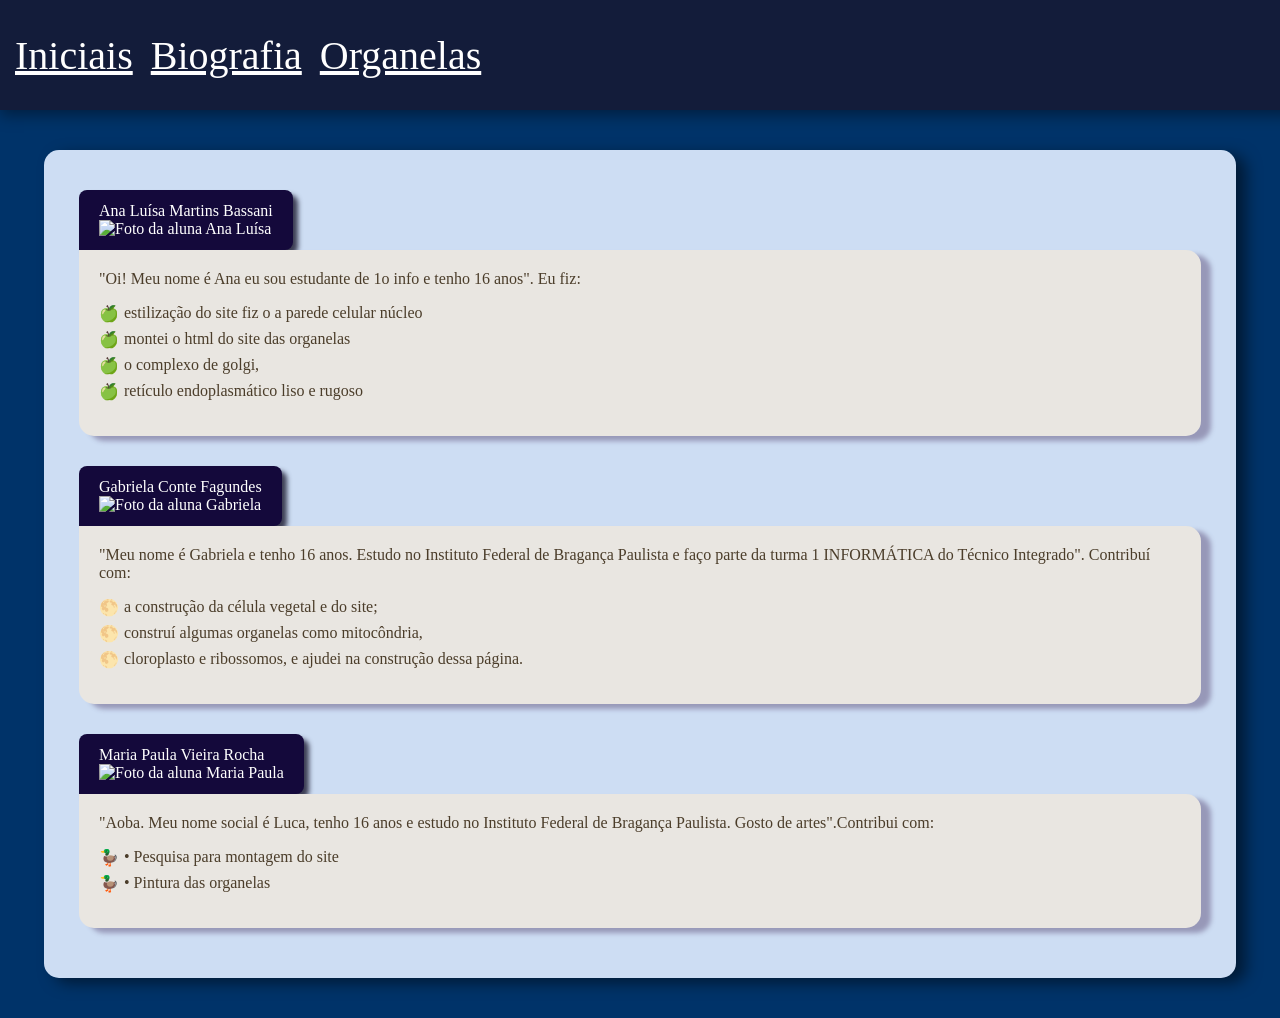
==== biografia.html @ 5dbbbf8b "Update biografia.html" ====
<!DOCTYPE html>
<html lang="en">
<head>
    <meta charset="UTF-8">
    <meta name="viewport" content="width=device-width, initial-scale=1.0">
    <title>Biografias</title>
    <link rel="stylesheet" href="style.css">
</head>
<body class="body_b">
    <header class="header_b">
         <a class="a_t" href="https://aninhabassani2010-boop.github.io/Celula/" target="_blank" rel="noopener noreferrer">Iniciais</a>
        <a class="a_t" href="https://aninhabassani2010-boop.github.io/Celula/biografia.html" target="_blank" rel="noopener noreferrer">Biografia</a>
        <a class="a_t" href="https://aninhabassani2010-boop.github.io/Celula/organelas.html" target="_blank" rel="noopener noreferrer">Organelas</a> 
        
    </header>

    <div class="div_t_b">

         <div class="titulo_b">
            Ana Luísa Martins Bassani<br>
                <img src="" alt="Foto da aluna Ana Luísa">
        </div>
        <div class="texto_b">
           "Oi! Meu nome é Ana eu sou estudante de 1o info e tenho 16 anos". Eu fiz: 
            <ul class="lista-emoji">    
                <li >estilização do site fiz o a parede celular núcleo</li>
                <li> montei o html do site das organelas</li> 
                <li> o complexo de golgi,</li>
                <li> retículo endoplasmático liso e rugoso</li>
            </ul>
        </div>

         
        <div class="titulo_b">
            Gabriela Conte Fagundes<br>
                <img src="" alt="Foto da aluna Gabriela">
        </div>
        
        <div class="texto_b">
            "Meu nome é Gabriela e tenho 16 anos. Estudo no Instituto Federal de Bragança Paulista e faço parte da turma 1 INFORMÁTICA 
            do Técnico Integrado". Contribuí com: 
            <ul class="lista-emojig">
                <li>a construção da célula vegetal e do site; </li>
                <li>construí algumas organelas como mitocôndria,</li> 
            <li>cloroplasto e ribossomos, e ajudei na construção dessa página.</li>
            </ul>
        </div>

         <div class="titulo_b">
            Maria Paula Vieira Rocha<br>
                <img src="" alt="Foto da aluna Maria Paula">
        </div>
        <div class="texto_b">
           "Aoba. Meu nome social é Luca, tenho 16 anos e estudo no Instituto Federal de Bragança Paulista. Gosto de artes".Contribui com:

            <ul class="lista-emoji3">
                <li>• Pesquisa para montagem do site </li>
                <li>• Pintura das organelas</li> 
            </ul>
        </div>

    </div>
</body>
</html>
---- style.css ----
/* CONFIGURAÇÕES GERAIS */
a{
    padding-right:2vh;
    color:black;
}

.a_t{
    padding-right:2vh;
    color:white;
}

footer{
    width:100%;
    height: 5vh;
    background-color:black;
    color:white;
    text-align:center;
    padding-bottom:2vh;
}

html {
    scroll-behavior: smooth;
}


p{
   justify-content: center;
}
body {
    background-color: #0c3a21;
    padding: 0;
    margin: 0;
    font-family: milany, "Times New Roman", Arial, sans-serif;
}

/* HEADER RESPONSIVO */
header {
    background-color: #093b28;
    width: 100%;
    min-height: 80px; /* Evita que o texto saia para fora se quebrar em telas pequenas */
    height: auto;
    display: flex;
    align-items: center;
    padding: 15px;
    color: #ffffff;
    font-size: clamp(1.5rem, 4vw, 2.5rem); /* Fonte fluida: se adapta entre celular e PC */
    box-shadow: 0px 5px 15px rgba(0, 0, 0, 0.4);
}

/* TEXTOS E PARÁGRAFOS */
p {
    margin: 0 0 1rem 0;
}

.paragrafo_head {
    margin: 0 15px;
}

/* ABAS DE TÍTULO FLEXÍVEIS */
.titulo, .titulo_part2 {
    color: white;
    background-color: #093b28;
    width: fit-content; /* A aba se ajusta exatamente ao tamanho do texto do título */
    min-width: 160px;
    margin: 20px 0 0 15px; /* Margens seguras para telas pequenas */
    padding: 12px 20px;
    border-radius: 8px 8px 8px 0;
    box-shadow: 5px 5px 5px #4d533c;
}

.titulo_part2 {
    margin-top: 40px;
}

/* CAIXAS DE TEXTO RESPONSIVAS */
.texto, .texto2 {
    width: auto; /* Deixa o elemento ocupar o espaço disponível definido pelo grid do Bootstrap */
    height: auto; /* Permite que a caixa cresça verticalmente se o texto for longo no celular */
    background-color: #eee3cb;
    color: #4B3D2A;
    margin: 0 15px 30px 15px; /* Alinhamento uniforme nas laterais em telas mobile */
    padding: 20px;
    border-radius: 0 15px 15px 15px;
    box-shadow: 10px 5px 5px #b0b897;
}

.texto2 {
    padding: 25px;
}

/* IMAGENS 100% FLEXÍVEIS */
.imagem {
    max-width: 100%; /* Impede que a imagem ultrapasse o tamanho da tela do celular */
    width: 400px; /* Tamanho ideal para desktops */
    height: auto; /* Mantém a proporção e evita distorcer a imagem */
    margin: 30px auto; /* Centraliza automaticamente */
    display: block;
    border-radius: 15px;
}

/* CONTAINER GERAL */
.div_t {
    width: 90%; /* Ocupa quase toda a largura no mobile */
    max-width: 1200px; /* Evita que estique demais em monitores ultra-wide */
    height: auto;
    background-color: #EFE7D8;
    margin: 40px auto; /* Centralização horizontal limpa */
    padding: 20px;
    border-radius: 15px;
    box-shadow: 10px 5px 15px rgba(0, 0, 0, 0.5);
}




/*biografia*/

.body_b {
    background-color: #003369;
    padding: 0;
    margin: 0;
    font-family: milany, "Times New Roman", Arial, sans-serif;
}


.header_b {
    background-color: #131c3a;
    width: 100%;
    min-height: 80px; /* Evita que o texto saia para fora se quebrar em telas pequenas */
    height: auto;
    display: flex;
    align-items: center;
    padding: 15px;
    color: #ffffff;
    font-size: clamp(1.5rem, 4vw, 2.5rem); /* Fonte fluida: se adapta entre celular e PC */
    box-shadow: 0px 5px 15px rgba(0, 0, 0, 0.4);
}

.div_t_b {
    width: 90%; /* Ocupa quase toda a largura no mobile */
    max-width: 1200px; /* Evita que estique demais em monitores ultra-wide */
    height: auto;
    background-color: #CDDDF3;
    margin: 40px auto; /* Centralização horizontal limpa */
    padding: 20px;
    border-radius: 15px;
    box-shadow: 10px 5px 15px rgba(0, 0, 0, 0.5);
}

.titulo_b {
    color: white;
    background-color: #14093b;
    width: fit-content; /* A aba se ajusta exatamente ao tamanho do texto do título */
    min-width: 160px;
    margin: 20px 0 0 15px; /* Margens seguras para telas pequenas */
    padding: 12px 20px;
    border-radius: 8px 8px 8px 0;
    box-shadow: 5px 5px 5px #3c3d53;
}


.texto_b {
    width: auto; /* Deixa o elemento ocupar o espaço disponível definido pelo grid do Bootstrap */
    height: auto; /* Permite que a caixa cresça verticalmente se o texto for longo no celular */
    background-color: #e9e6e1;
    color: #4B3D2A;
    margin: 0 15px 30px 15px; /* Alinhamento uniforme nas laterais em telas mobile */
    padding: 20px;
    border-radius: 0 15px 15px 15px;
    box-shadow: 10px 5px 5px #9798b8;
}

/*Materiais*/

.body_m {
    background-color: #46025a;
    padding: 0;
    margin: 0;
    font-family: milany, "Times New Roman", Arial, sans-serif;
}


.header_m {
    background-color: #2f0141;
    width: 100%;
    min-height: 80px; /* Evita que o texto saia para fora se quebrar em telas pequenas */
    height: auto;
    display: flex;
    align-items: center;
    padding: 15px;
    color: #ffffff;
    font-size: clamp(1.5rem, 4vw, 2.5rem); /* Fonte fluida: se adapta entre celular e PC */
    box-shadow: 0px 5px 15px rgba(0, 0, 0, 0.4);
}

.div_t_m {
    width: 90%; /* Ocupa quase toda a largura no mobile */
    max-width: 1200px; /* Evita que estique demais em monitores ultra-wide */
    height: auto;
    background-color: #f2daf8;
    margin: 40px auto; /* Centralização horizontal limpa */
    padding: 20px;
    border-radius: 15px;
    box-shadow: 10px 5px 15px rgba(0, 0, 0, 0.5);
}

.titulo_m {
    color: white;
    background-color: #14093b;
    width: fit-content; /* A aba se ajusta exatamente ao tamanho do texto do título */
    min-width: 160px;
    margin: 20px 0 0 15px; /* Margens seguras para telas pequenas */
    padding: 12px 20px;
    border-radius: 8px 8px 8px 0;
    box-shadow: 5px 5px 5px #3c3d53;
}


.texto_m {
    width: auto; /* Deixa o elemento ocupar o espaço disponível definido pelo grid do Bootstrap */
    height: auto; /* Permite que a caixa cresça verticalmente se o texto for longo no celular */
    background-color: #f8d8ef;
    color: #4B3D2A;
    margin: 0 15px 30px 15px; /* Alinhamento uniforme nas laterais em telas mobile */
    padding: 20px;
    border-radius: 0 15px 15px 15px;
    box-shadow: 10px 5px 5px #9798b8;
}


/* -------------------------------------------------------------
   REGRAS EXCLUSIVAS PARA COMPUTADORES (Telas a partir de 768px)
   ------------------------------------------------------------- */
@media (min-width: 768px) {
    .titulo, .titulo_part2 {
        margin-left: 10%; /* Aplica o recuo proporcional apenas em telas grandes */
    }
    
    .texto, .texto2 {
        margin-left: 10%;
        margin-right: 10%;
        padding: 40px; /* Mais espaço interno para leitura no PC */
    }
    
    .imagem {
        margin-left: 10%; /* Alinha perfeitamente com os blocos de texto no PC */
    }
}


ul.lista-emoji {
  list-style: none; /* Remove as bolinhas padrão */
  padding: 0;
}

ul.lista-emoji li {
  position: relative;
  padding-left: 25px; /* Espaço para o emoji */
  margin-bottom: 8px;
}

ul.lista-emoji li::before {
  content: "🍏"; /* Substitua pelo emoji que desejar */
  position: absolute;
  left: 0;
  top: 0;
}


ul.lista-emojig {
  list-style: none; /* Remove as bolinhas padrão */
  padding: 0;
}

ul.lista-emojig li {
  position: relative;
  padding-left: 25px; /* Espaço para o emoji */
  margin-bottom: 8px;
}

ul.lista-emojig li::before {
  content: "🌕"; /* Substitua pelo emoji que desejar */
  position: absolute;
  left: 0;
  top: 0;
}


ul.lista-emoji3 {
  list-style: none; /* Remove as bolinhas padrão */
  padding: 0;
}

ul.lista-emoji3 li {
  position: relative;
  padding-left: 25px; /* Espaço para o emoji */
  margin-bottom: 8px;
}

ul.lista-emoji3 li::before {
  content: "🦆"; /* Substitua pelo emoji que desejar */
  position: absolute;
  left: 0;
  top: 0;
}


ul.lista-material {
  list-style: none; /* Remove as bolinhas padrão */
  padding: 0;
}

ul.lista-material li {
  position: relative;
  padding-left: 25px; /* Espaço para o emoji */
  margin-bottom: 8px;
}

ul.lista-material li::before {
  content: "🧰"; /* Substitua pelo emoji que desejar */
  position: absolute;
  left: 0;
  top: 0;
}
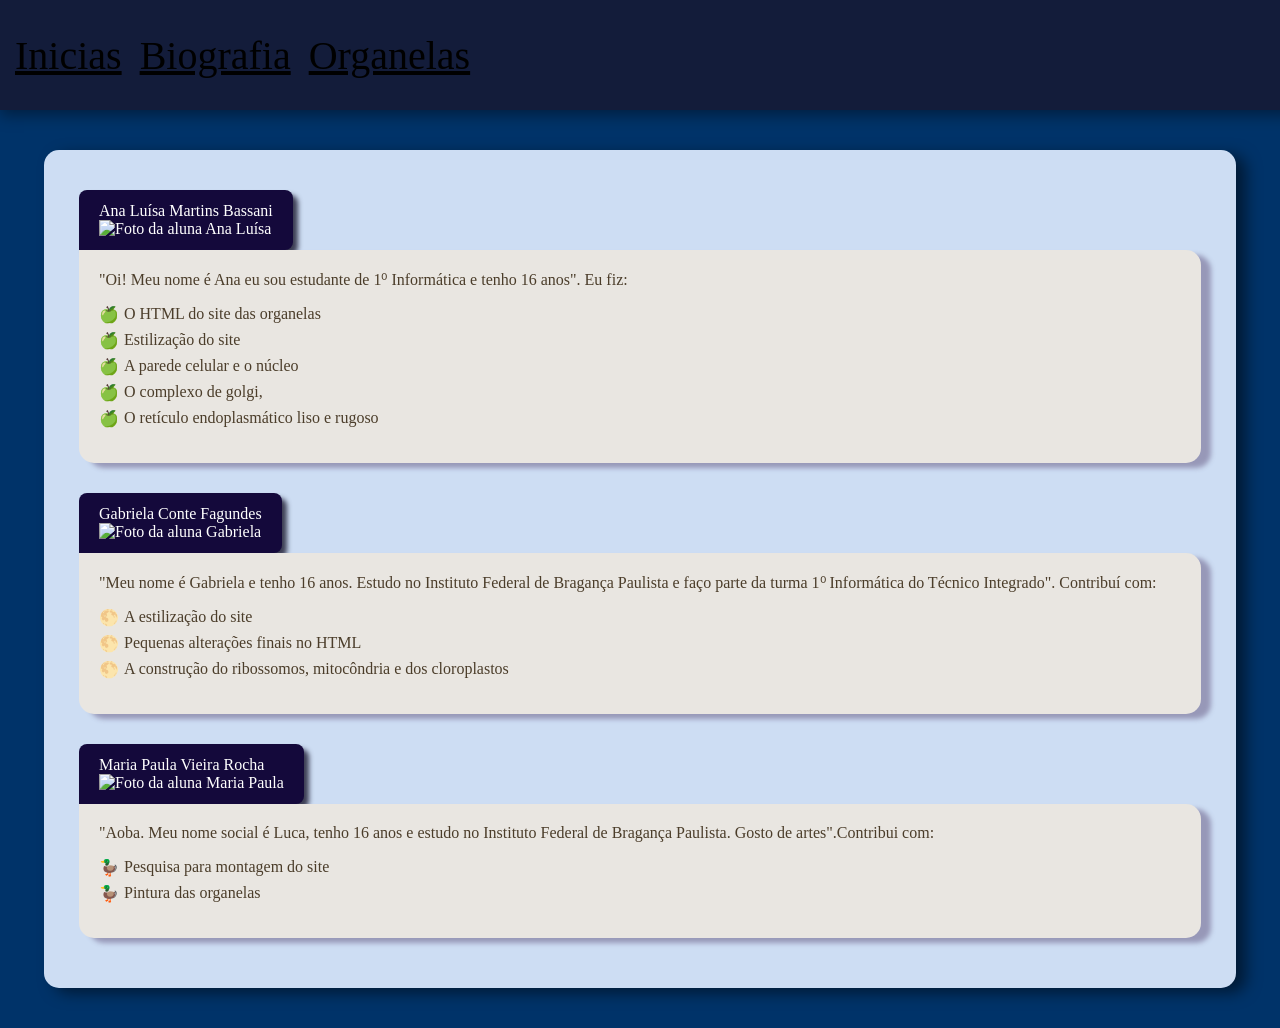
==== commit 2198c307: "Revise biografia.html with updated student details Updated content and structure of the biografia.ht" ====
--- a/biografia.html
+++ b/biografia.html
@@ -8,9 +8,15 @@
 </head>
 <body class="body_b">
     <header class="header_b">
-         <a class="a_t" href="https://aninhabassani2010-boop.github.io/Celula/" target="_blank" rel="noopener noreferrer">Iniciais</a>
-        <a class="a_t" href="https://aninhabassani2010-boop.github.io/Celula/biografia.html" target="_blank" rel="noopener noreferrer">Biografia</a>
-        <a class="a_t" href="https://aninhabassani2010-boop.github.io/Celula/organelas.html" target="_blank" rel="noopener noreferrer">Organelas</a> 
+        <a href="https://aninhabassani2010-boop.github.io/Celula/" target="_blank" rel="noopener noreferrer">
+  Inicias
+</a>
+        <a href="https://aninhabassani2010-boop.github.io/Celula/biografia.html" target="_blank" rel="noopener noreferrer">
+  Biografia
+</a>
+        <a href="https://aninhabassani2010-boop.github.io/Celula/organelas.html" target="_blank" rel="noopener noreferrer">
+  Organelas
+</a>
         
     </header>
 
@@ -21,28 +27,29 @@
                 <img src="" alt="Foto da aluna Ana Luísa">
         </div>
         <div class="texto_b">
-           "Oi! Meu nome é Ana eu sou estudante de 1o info e tenho 16 anos". Eu fiz: 
-            <ul class="lista-emoji">    
-                <li >estilização do site fiz o a parede celular núcleo</li>
-                <li> montei o html do site das organelas</li> 
-                <li> o complexo de golgi,</li>
-                <li> retículo endoplasmático liso e rugoso</li>
+           "Oi! Meu nome é Ana eu sou estudante de 1⁰ Informática e tenho 16 anos". Eu fiz: 
+            <ul class="lista-emoji">
+                <li>O HTML do site das organelas</li> 
+                <li>Estilização do site </li>
+                <li>A parede celular e o núcleo</li>
+                <li>O complexo de golgi,</li>
+                <li>O retículo endoplasmático liso e rugoso</li>
             </ul>
         </div>
 
          
         <div class="titulo_b">
             Gabriela Conte Fagundes<br>
-                <img src="" alt="Foto da aluna Gabriela">
+                <img src="Gabriela" alt="Foto da aluna Gabriela">
         </div>
         
         <div class="texto_b">
-            "Meu nome é Gabriela e tenho 16 anos. Estudo no Instituto Federal de Bragança Paulista e faço parte da turma 1 INFORMÁTICA 
+            "Meu nome é Gabriela e tenho 16 anos. Estudo no Instituto Federal de Bragança Paulista e faço parte da turma 1⁰ Informática
             do Técnico Integrado". Contribuí com: 
             <ul class="lista-emojig">
-                <li>a construção da célula vegetal e do site; </li>
-                <li>construí algumas organelas como mitocôndria,</li> 
-            <li>cloroplasto e ribossomos, e ajudei na construção dessa página.</li>
+                <li>A estilização do site</li>
+                <li>Pequenas alterações finais no HTML</li> 
+                <li>A construção do ribossomos, mitocôndria e dos cloroplastos</li>
             </ul>
         </div>
 
@@ -54,8 +61,8 @@
            "Aoba. Meu nome social é Luca, tenho 16 anos e estudo no Instituto Federal de Bragança Paulista. Gosto de artes".Contribui com:
 
             <ul class="lista-emoji3">
-                <li>• Pesquisa para montagem do site </li>
-                <li>• Pintura das organelas</li> 
+                <li>Pesquisa para montagem do site</li>
+                <li>Pintura das organelas</li> 
             </ul>
         </div>
 
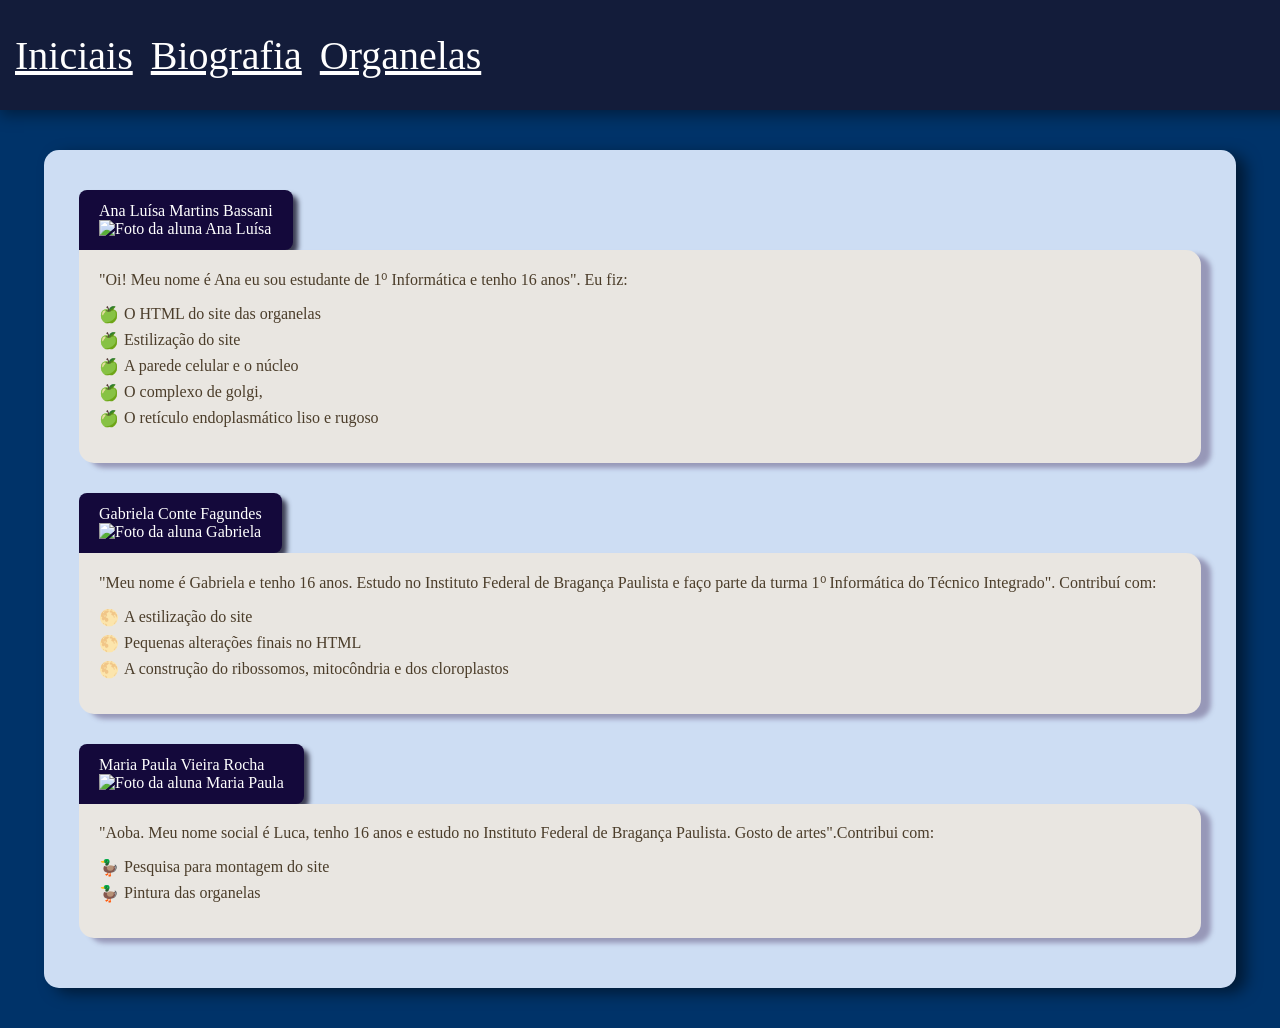
==== commit f0e62b03: "Update biografia.html" ====
--- a/biografia.html
+++ b/biografia.html
@@ -8,18 +8,11 @@
 </head>
 <body class="body_b">
     <header class="header_b">
-        <a href="https://aninhabassani2010-boop.github.io/Celula/" target="_blank" rel="noopener noreferrer">
-  Inicias
-</a>
-        <a href="https://aninhabassani2010-boop.github.io/Celula/biografia.html" target="_blank" rel="noopener noreferrer">
-  Biografia
-</a>
-        <a href="https://aninhabassani2010-boop.github.io/Celula/organelas.html" target="_blank" rel="noopener noreferrer">
-  Organelas
-</a>
-        
+        <a class="a_t" href="https://aninhabassani2010-boop.github.io/Celula/" target="_blank" rel="noopener noreferrer">Iniciais</a>
+        <a class="a_t" href="https://aninhabassani2010-boop.github.io/Celula/biografia.html" target="_blank" rel="noopener noreferrer">Biografia</a>
+        <a class="a_t" href="https://aninhabassani2010-boop.github.io/Celula/organelas.html" target="_blank" rel="noopener noreferrer">Organelas</a> 
     </header>
-
+    
     <div class="div_t_b">
 
          <div class="titulo_b">
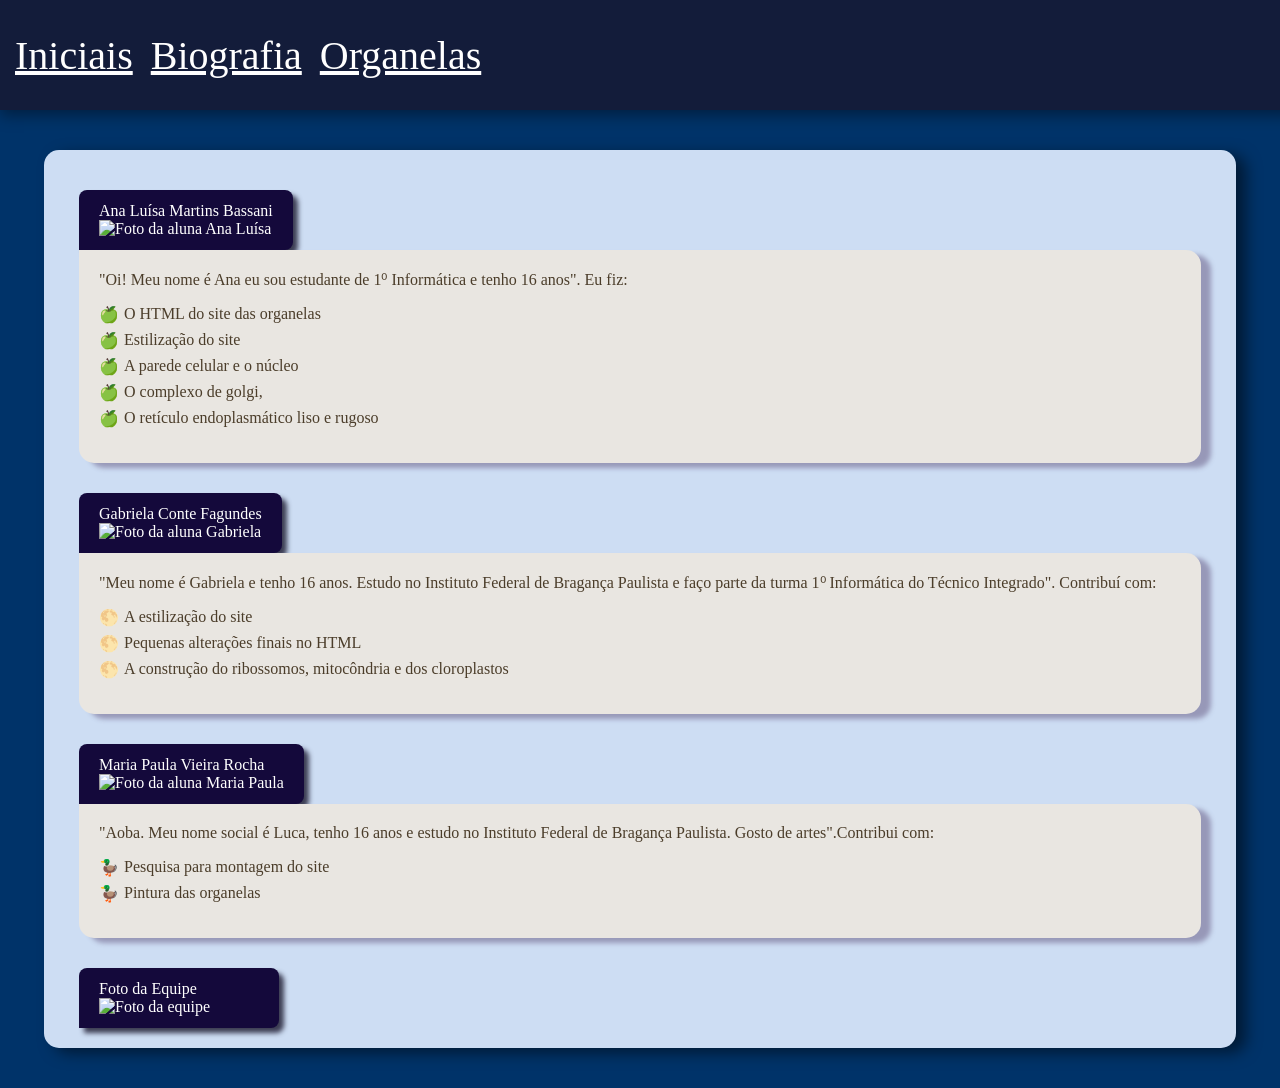
==== commit 1c6013cb: "Update biografia.html with team photo section Added a section for team photo and updated HTML struct" ====
--- a/biografia.html
+++ b/biografia.html
@@ -58,7 +58,10 @@
                 <li>Pintura das organelas</li> 
             </ul>
         </div>
-
+        
+         <div class="titulo_b">
+            Foto da Equipe <br>
+                <img src="grupo.jpg" alt="Foto da equipe">
     </div>
 </body>
 </html>
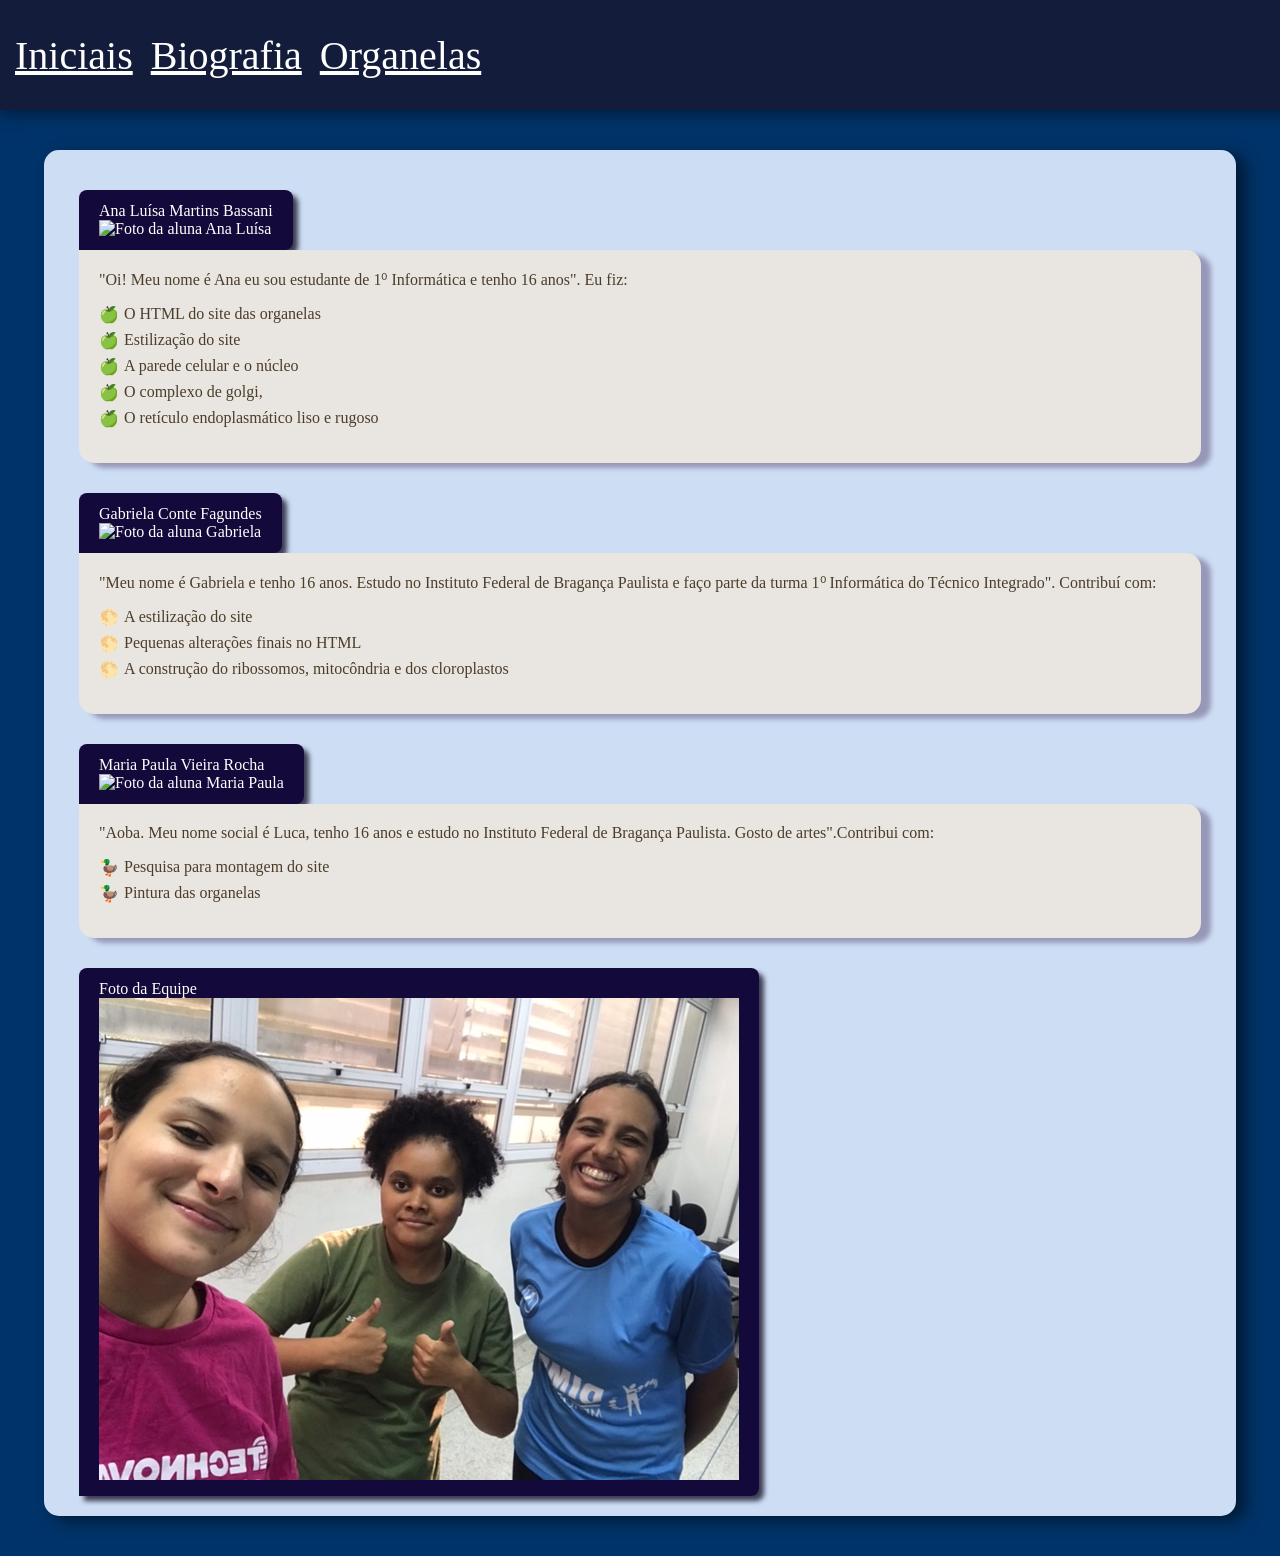
==== commit 6a8c2d0a: "Fix HTML structure and update image sources" ====
--- a/biografia.html
+++ b/biografia.html
@@ -48,7 +48,7 @@
 
          <div class="titulo_b">
             Maria Paula Vieira Rocha<br>
-                <img src="" alt="Foto da aluna Maria Paula">
+                <img src="luca.png" alt="Foto da aluna Maria Paula">
         </div>
         <div class="texto_b">
            "Aoba. Meu nome social é Luca, tenho 16 anos e estudo no Instituto Federal de Bragança Paulista. Gosto de artes".Contribui com:
@@ -61,7 +61,7 @@
         
          <div class="titulo_b">
             Foto da Equipe <br>
-                <img src="grupo.jpg" alt="Foto da equipe">
+                <img src="grupo.jpeg" alt="Foto da equipe">
     </div>
 </body>
 </html>
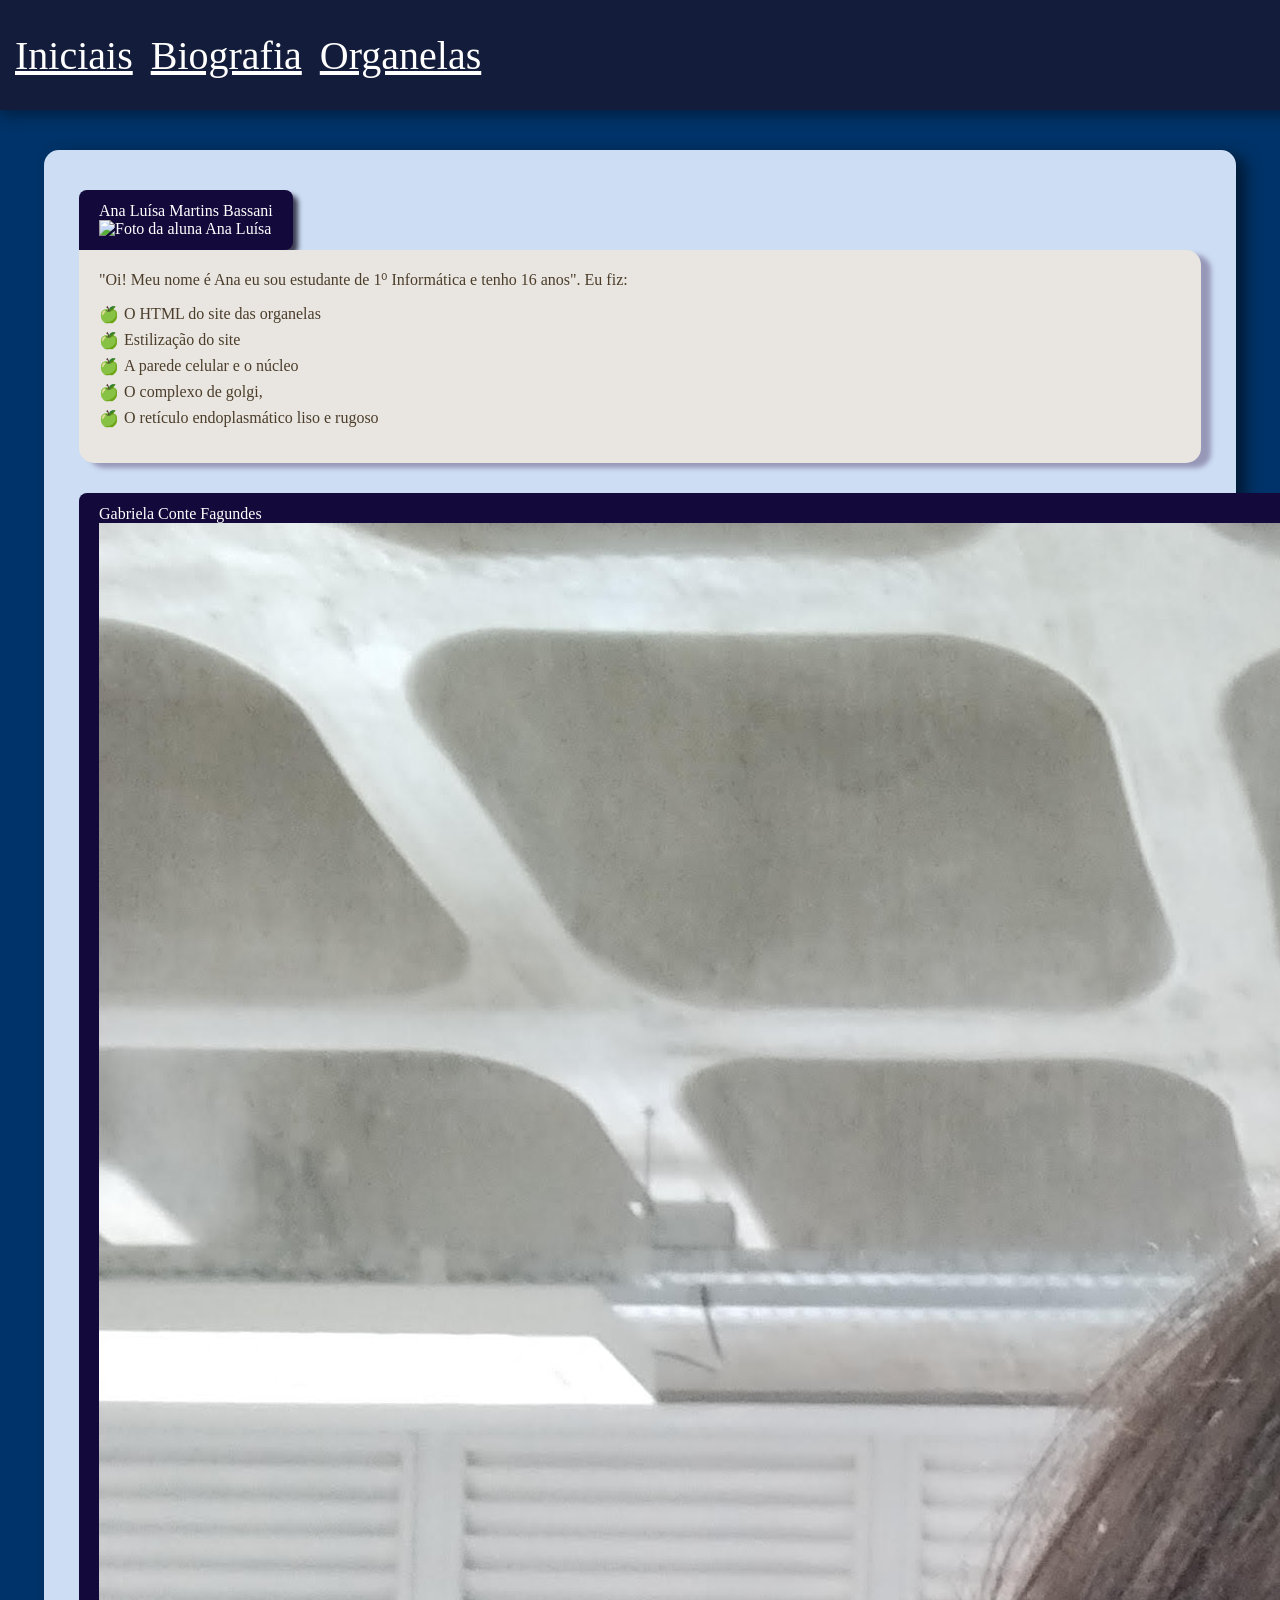
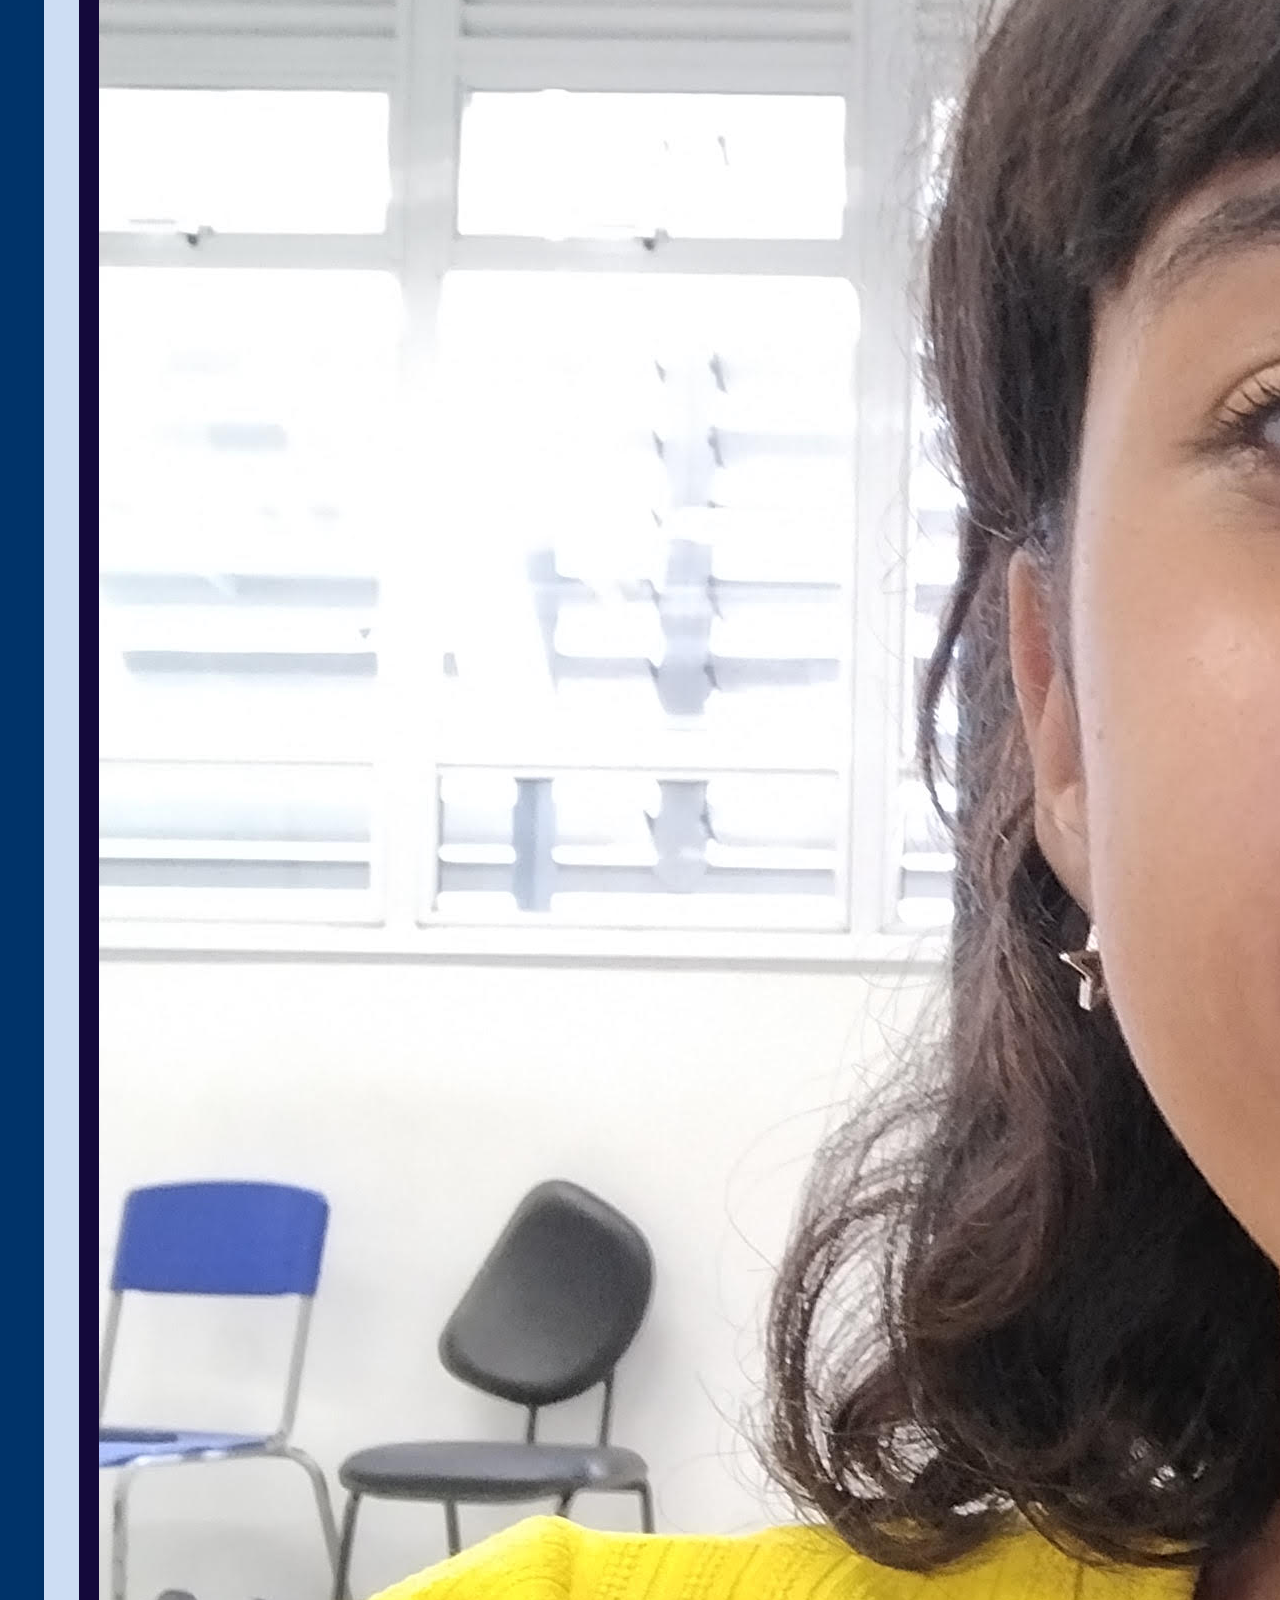
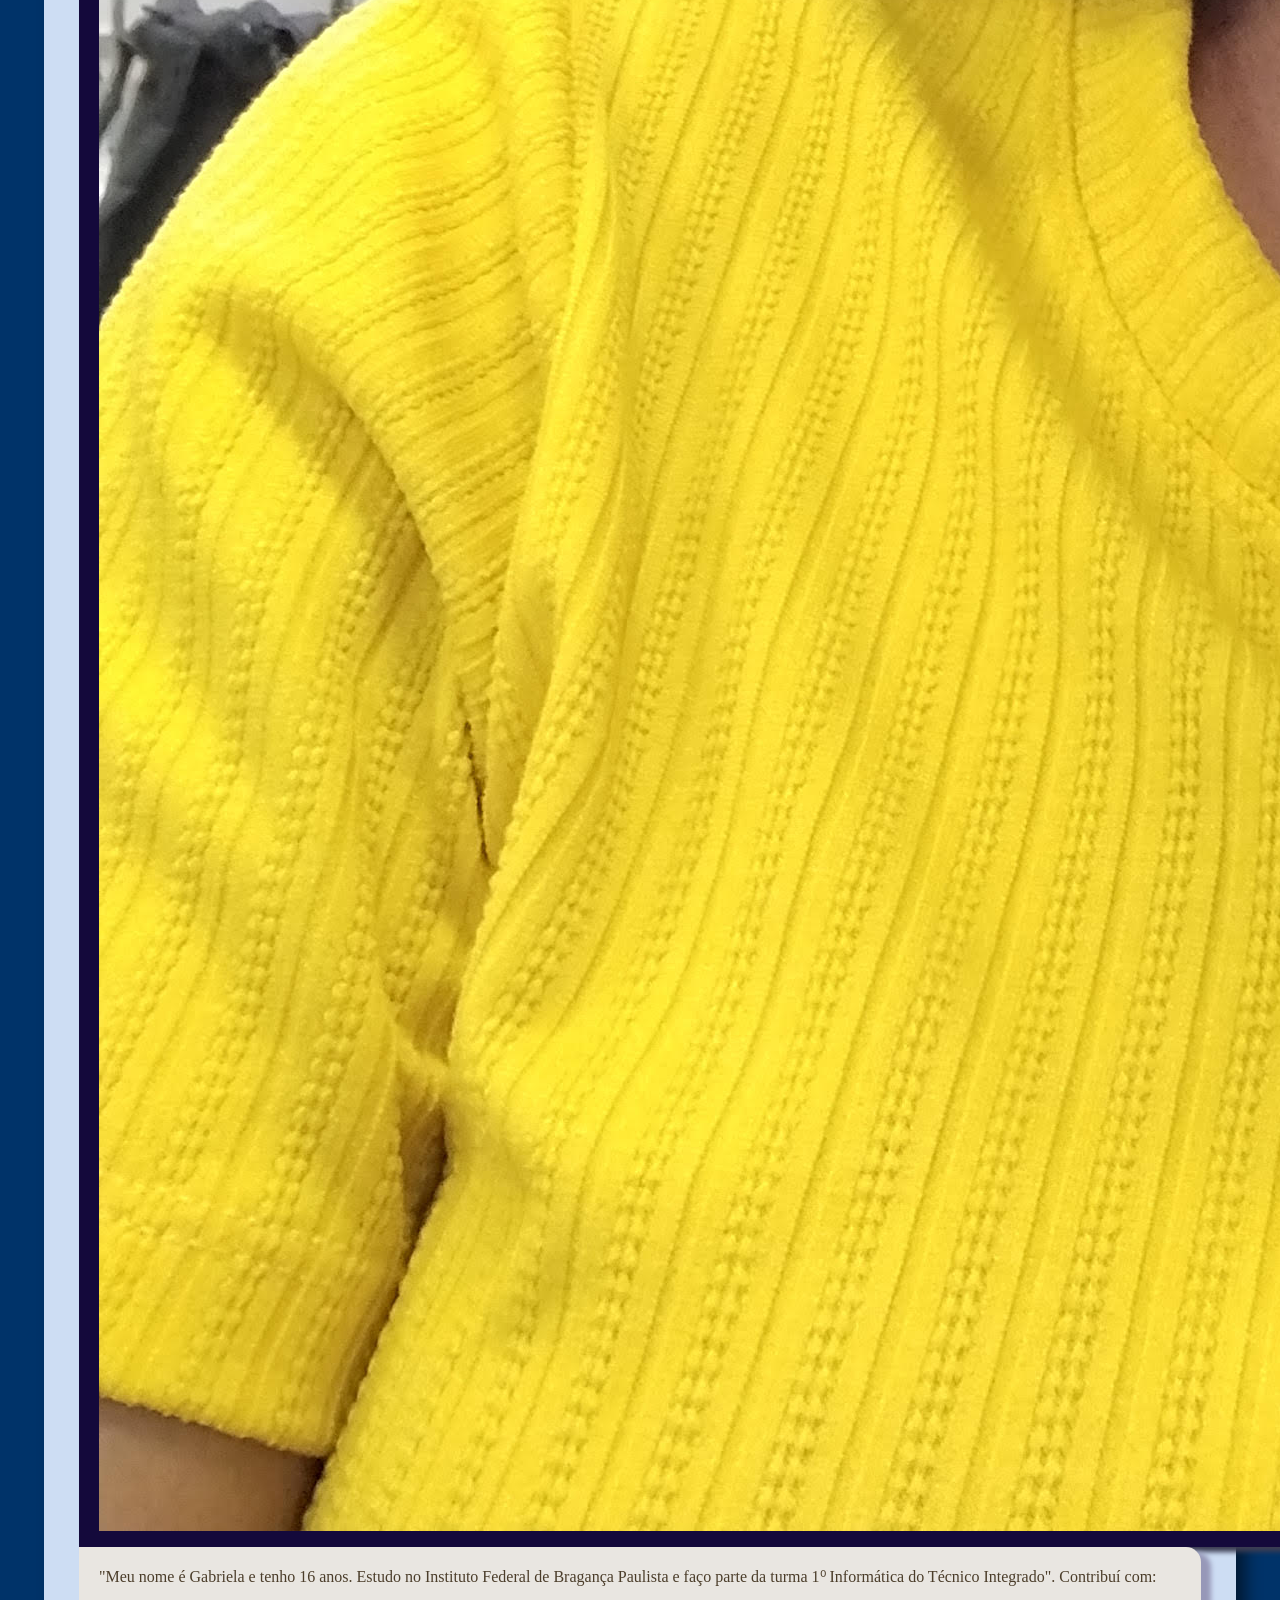
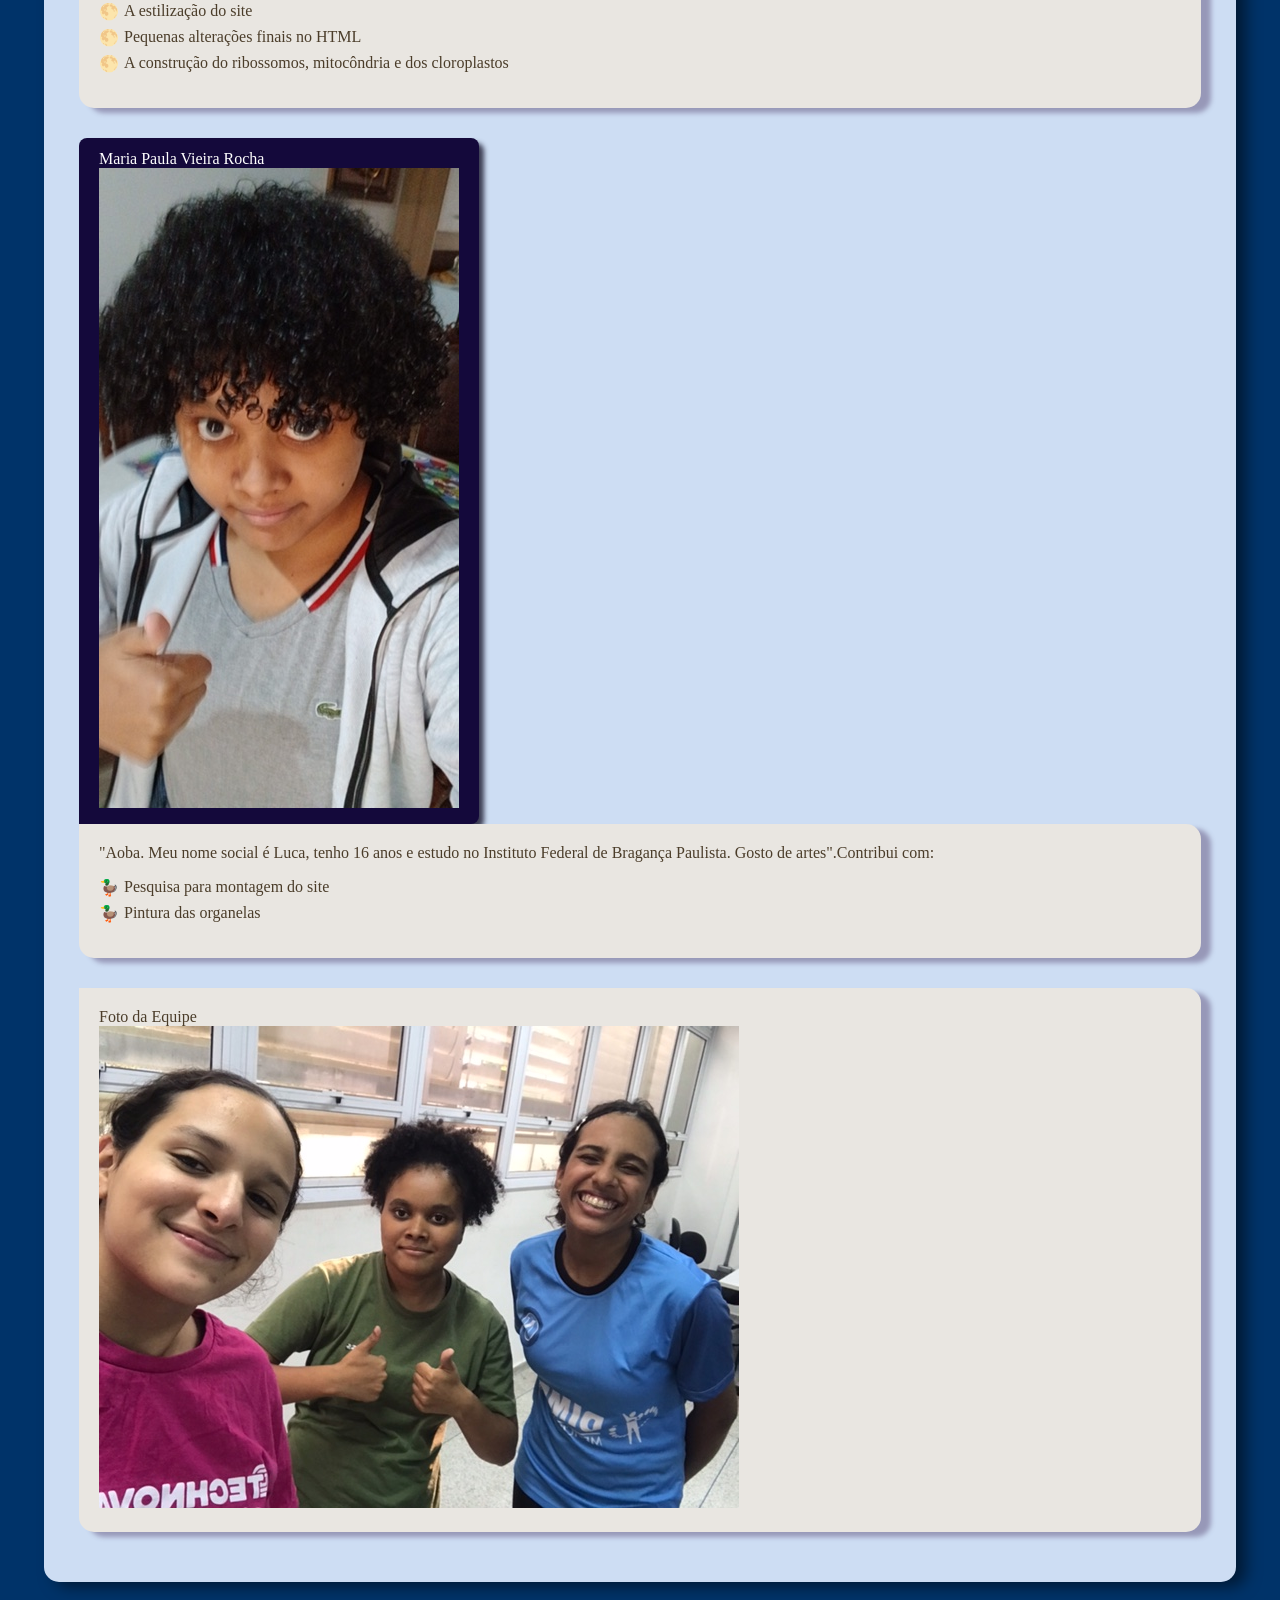
==== commit 190de734: "Update biografia.html" ====
--- a/biografia.html
+++ b/biografia.html
@@ -33,7 +33,7 @@
          
         <div class="titulo_b">
             Gabriela Conte Fagundes<br>
-                <img src="Gabriela" alt="Foto da aluna Gabriela">
+                <img src="Gabriela.jpg" alt="Foto da aluna Gabriela">
         </div>
         
         <div class="texto_b">
@@ -48,7 +48,7 @@
 
          <div class="titulo_b">
             Maria Paula Vieira Rocha<br>
-                <img src="luca.png" alt="Foto da aluna Maria Paula">
+                <img src="luca.jpg" alt="Foto da aluna Maria Paula">
         </div>
         <div class="texto_b">
            "Aoba. Meu nome social é Luca, tenho 16 anos e estudo no Instituto Federal de Bragança Paulista. Gosto de artes".Contribui com:
@@ -59,7 +59,7 @@
             </ul>
         </div>
         
-         <div class="titulo_b">
+         <div class="texto_b">
             Foto da Equipe <br>
                 <img src="grupo.jpeg" alt="Foto da equipe">
     </div>
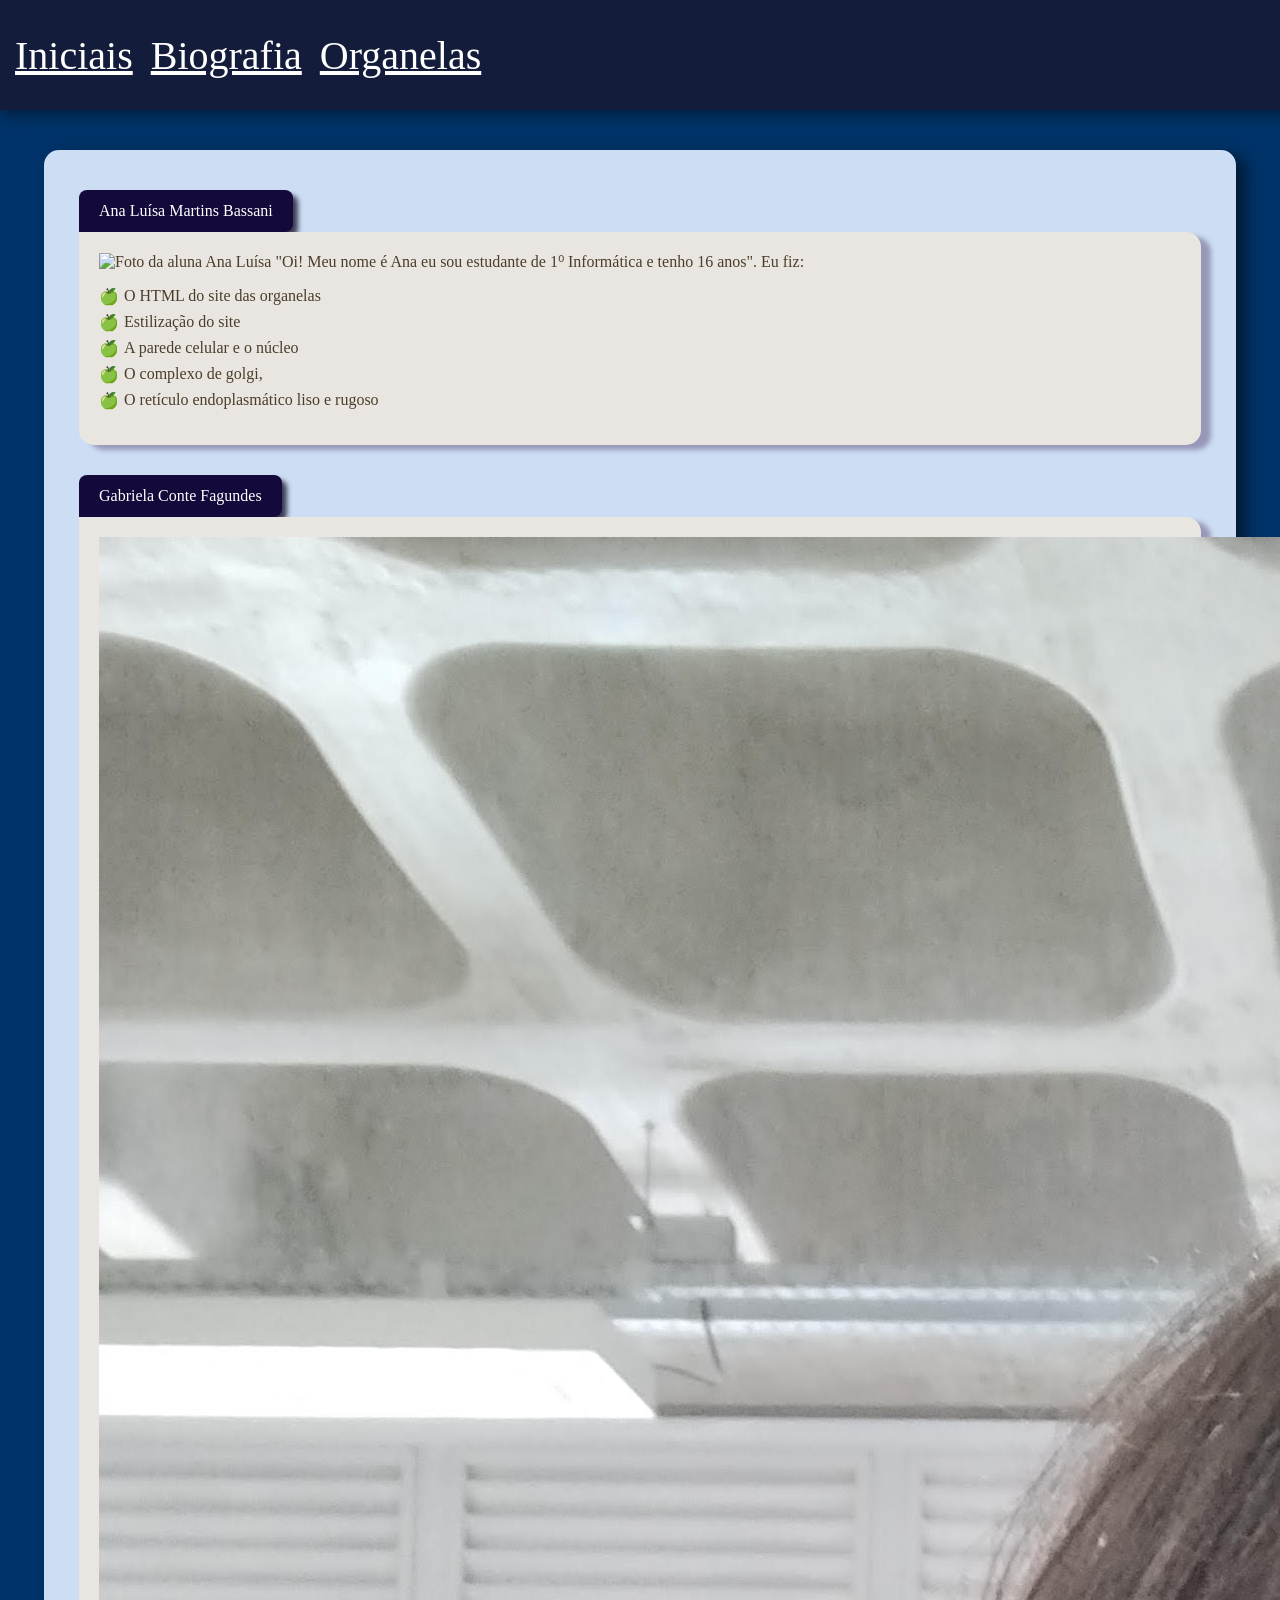
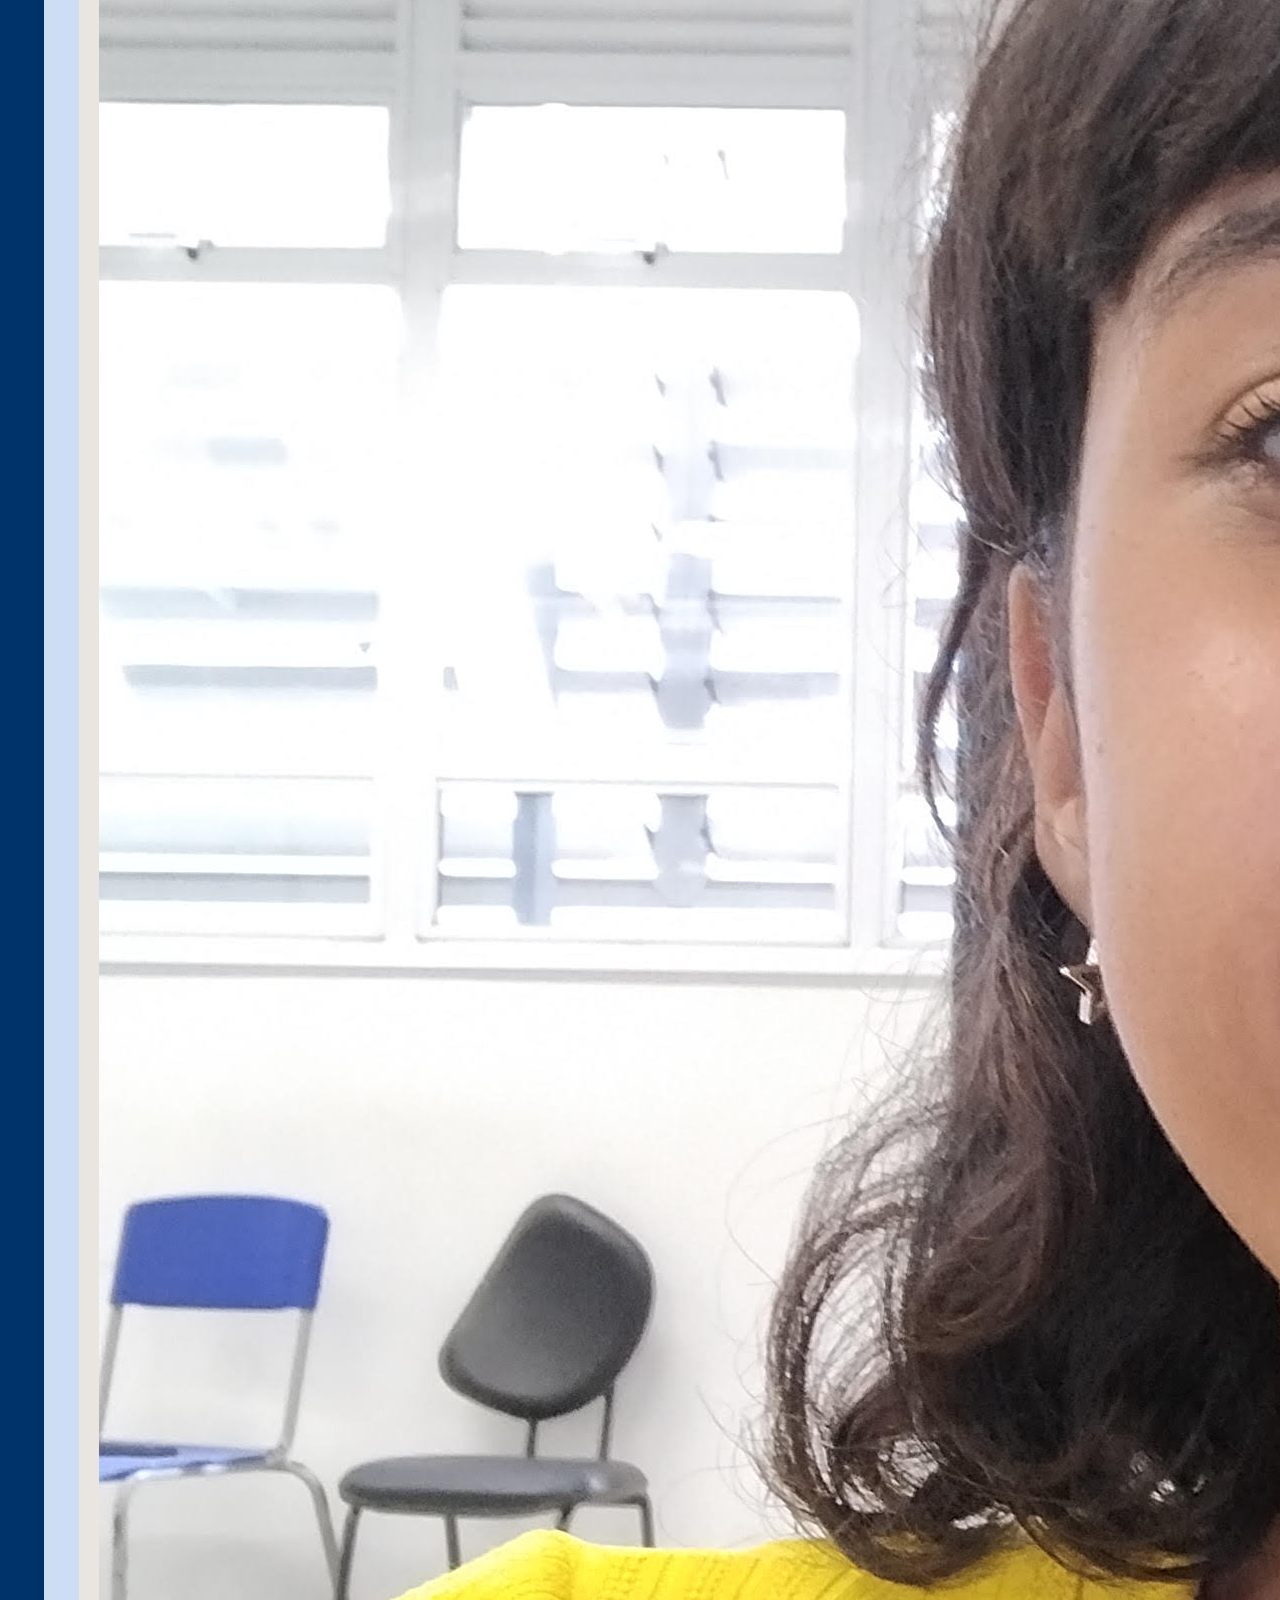
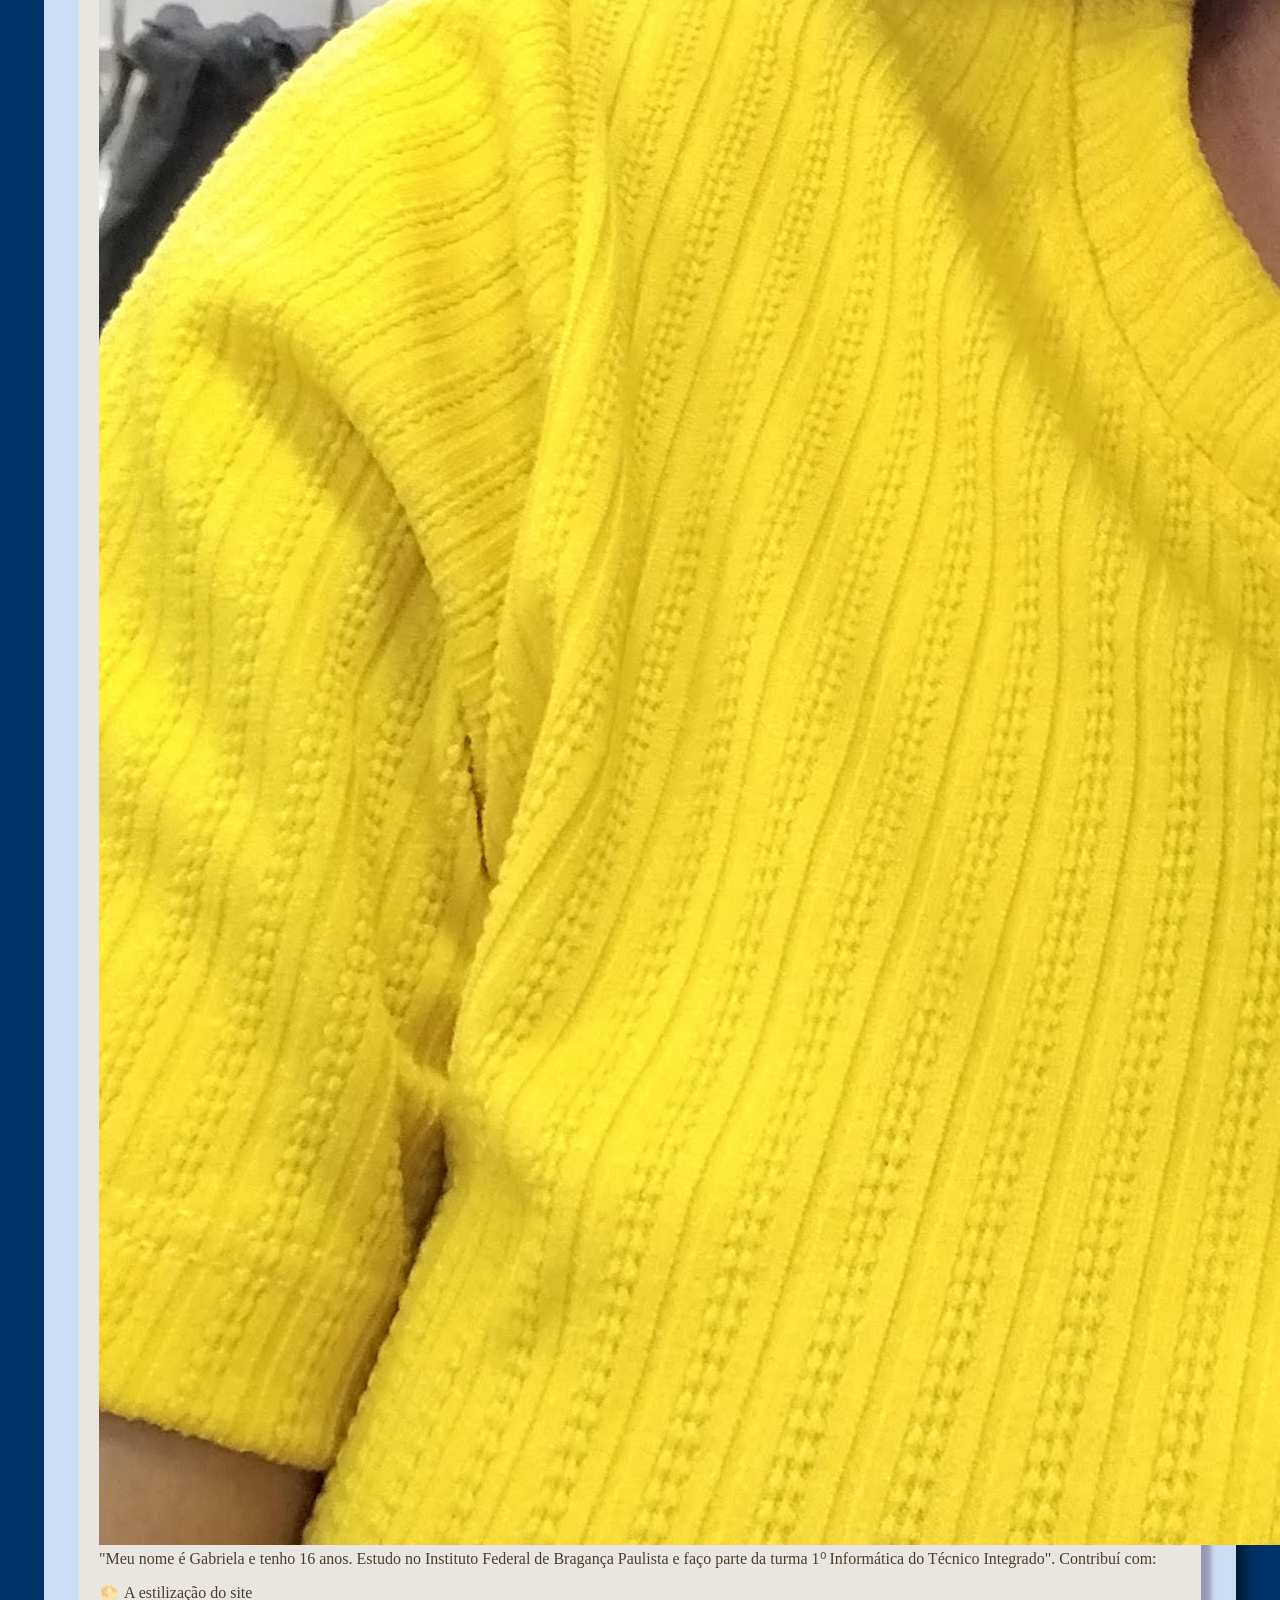
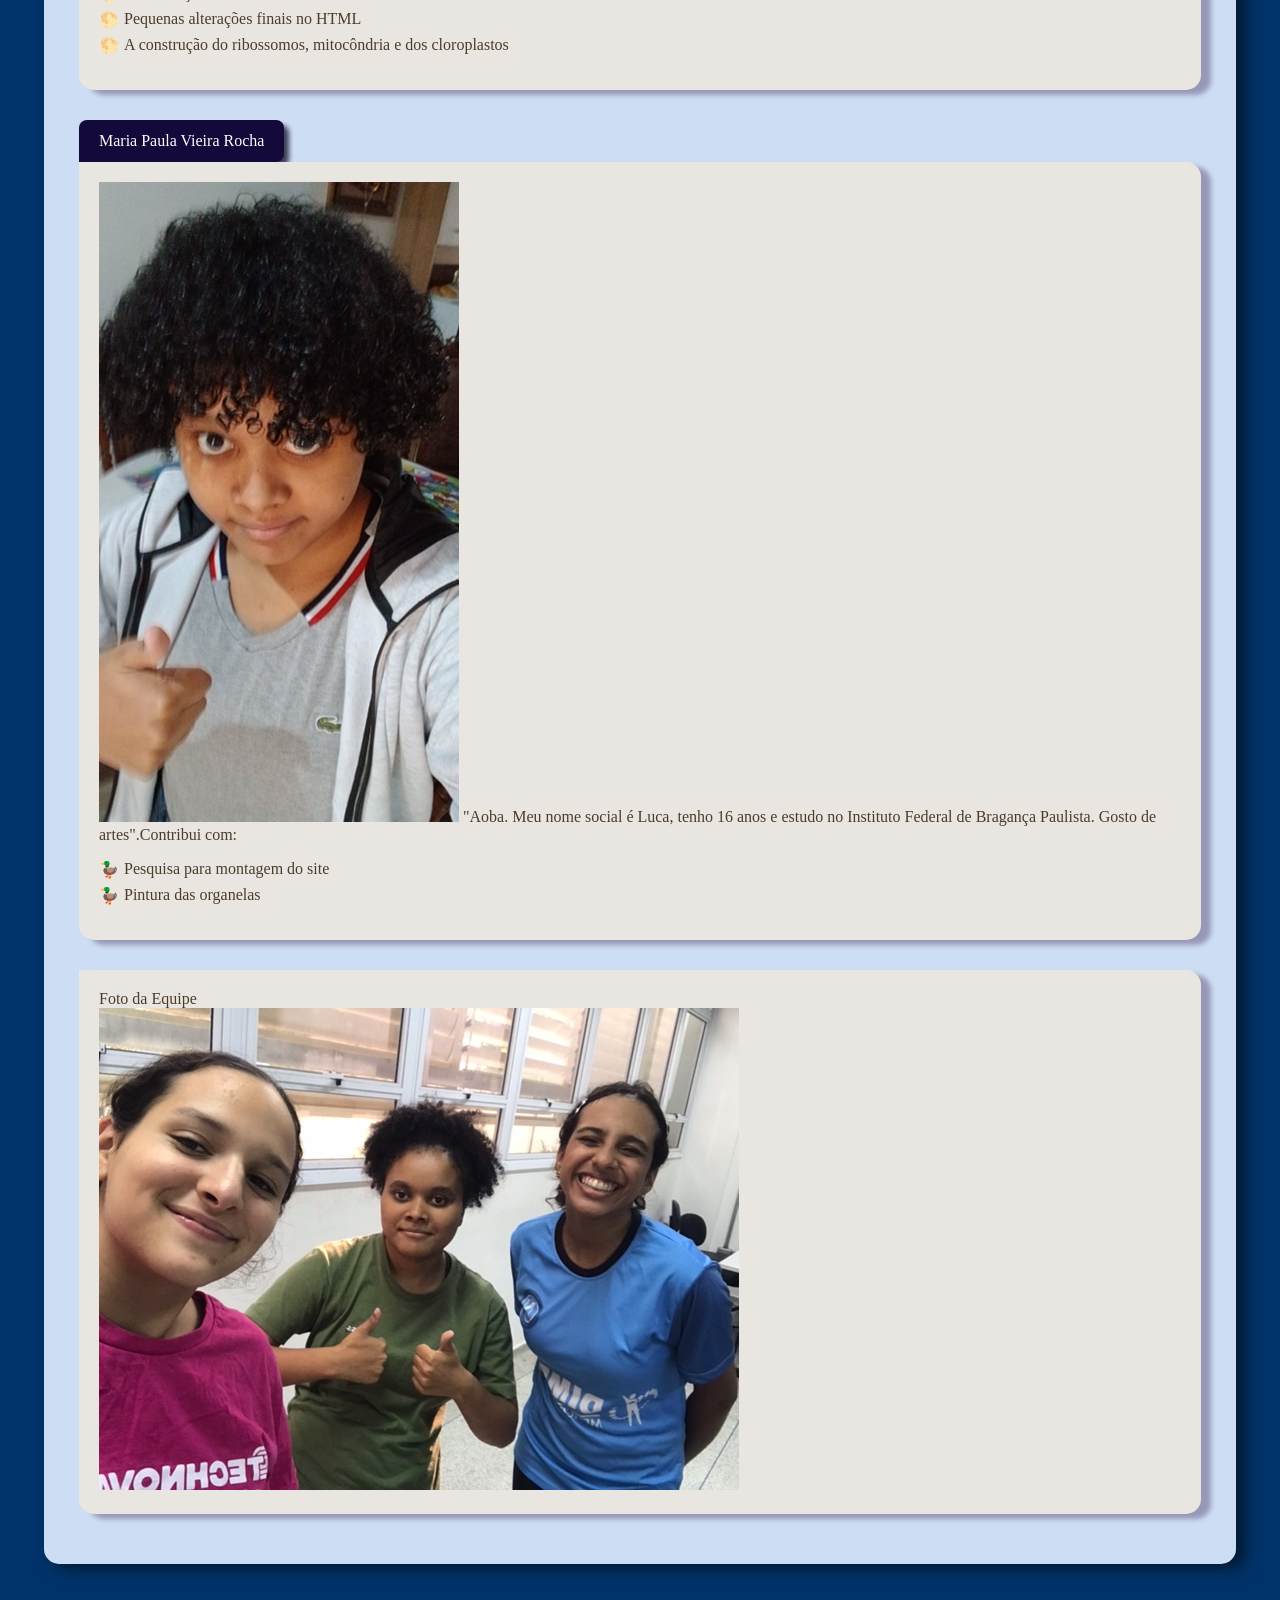
==== commit 1ee0fc31: "Update biografia.html" ====
--- a/biografia.html
+++ b/biografia.html
@@ -17,9 +17,9 @@
 
          <div class="titulo_b">
             Ana Luísa Martins Bassani<br>
-                <img src="" alt="Foto da aluna Ana Luísa">
         </div>
         <div class="texto_b">
+            <img src="ana" alt="Foto da aluna Ana Luísa">
            "Oi! Meu nome é Ana eu sou estudante de 1⁰ Informática e tenho 16 anos". Eu fiz: 
             <ul class="lista-emoji">
                 <li>O HTML do site das organelas</li> 
@@ -33,10 +33,10 @@
          
         <div class="titulo_b">
             Gabriela Conte Fagundes<br>
-                <img src="Gabriela.jpg" alt="Foto da aluna Gabriela">
         </div>
         
         <div class="texto_b">
+            <img src="Gabriela.jpg" alt="Foto da aluna Gabriela">
             "Meu nome é Gabriela e tenho 16 anos. Estudo no Instituto Federal de Bragança Paulista e faço parte da turma 1⁰ Informática
             do Técnico Integrado". Contribuí com: 
             <ul class="lista-emojig">
@@ -48,9 +48,9 @@
 
          <div class="titulo_b">
             Maria Paula Vieira Rocha<br>
-                <img src="luca.jpg" alt="Foto da aluna Maria Paula">
         </div>
         <div class="texto_b">
+             <img src="luca.jpg" alt="Foto da aluna Maria Paula">
            "Aoba. Meu nome social é Luca, tenho 16 anos e estudo no Instituto Federal de Bragança Paulista. Gosto de artes".Contribui com:
 
             <ul class="lista-emoji3">
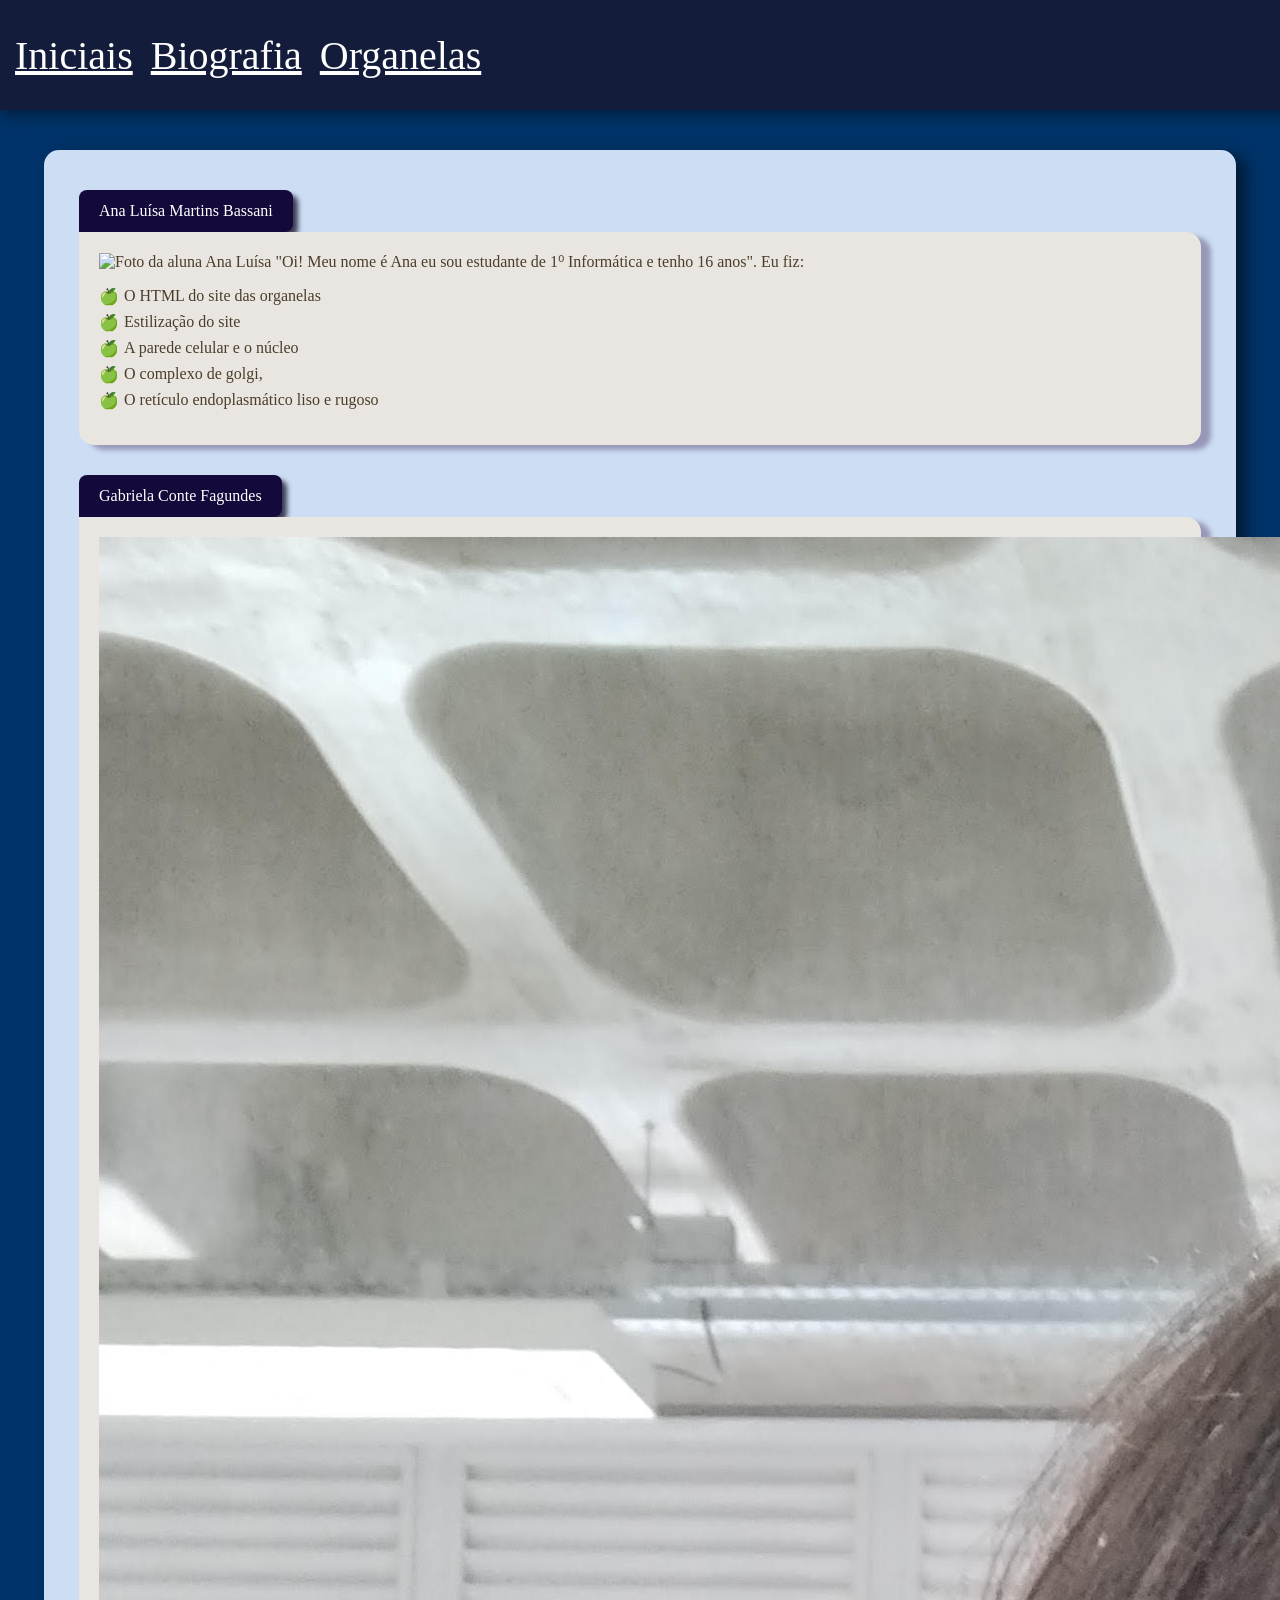
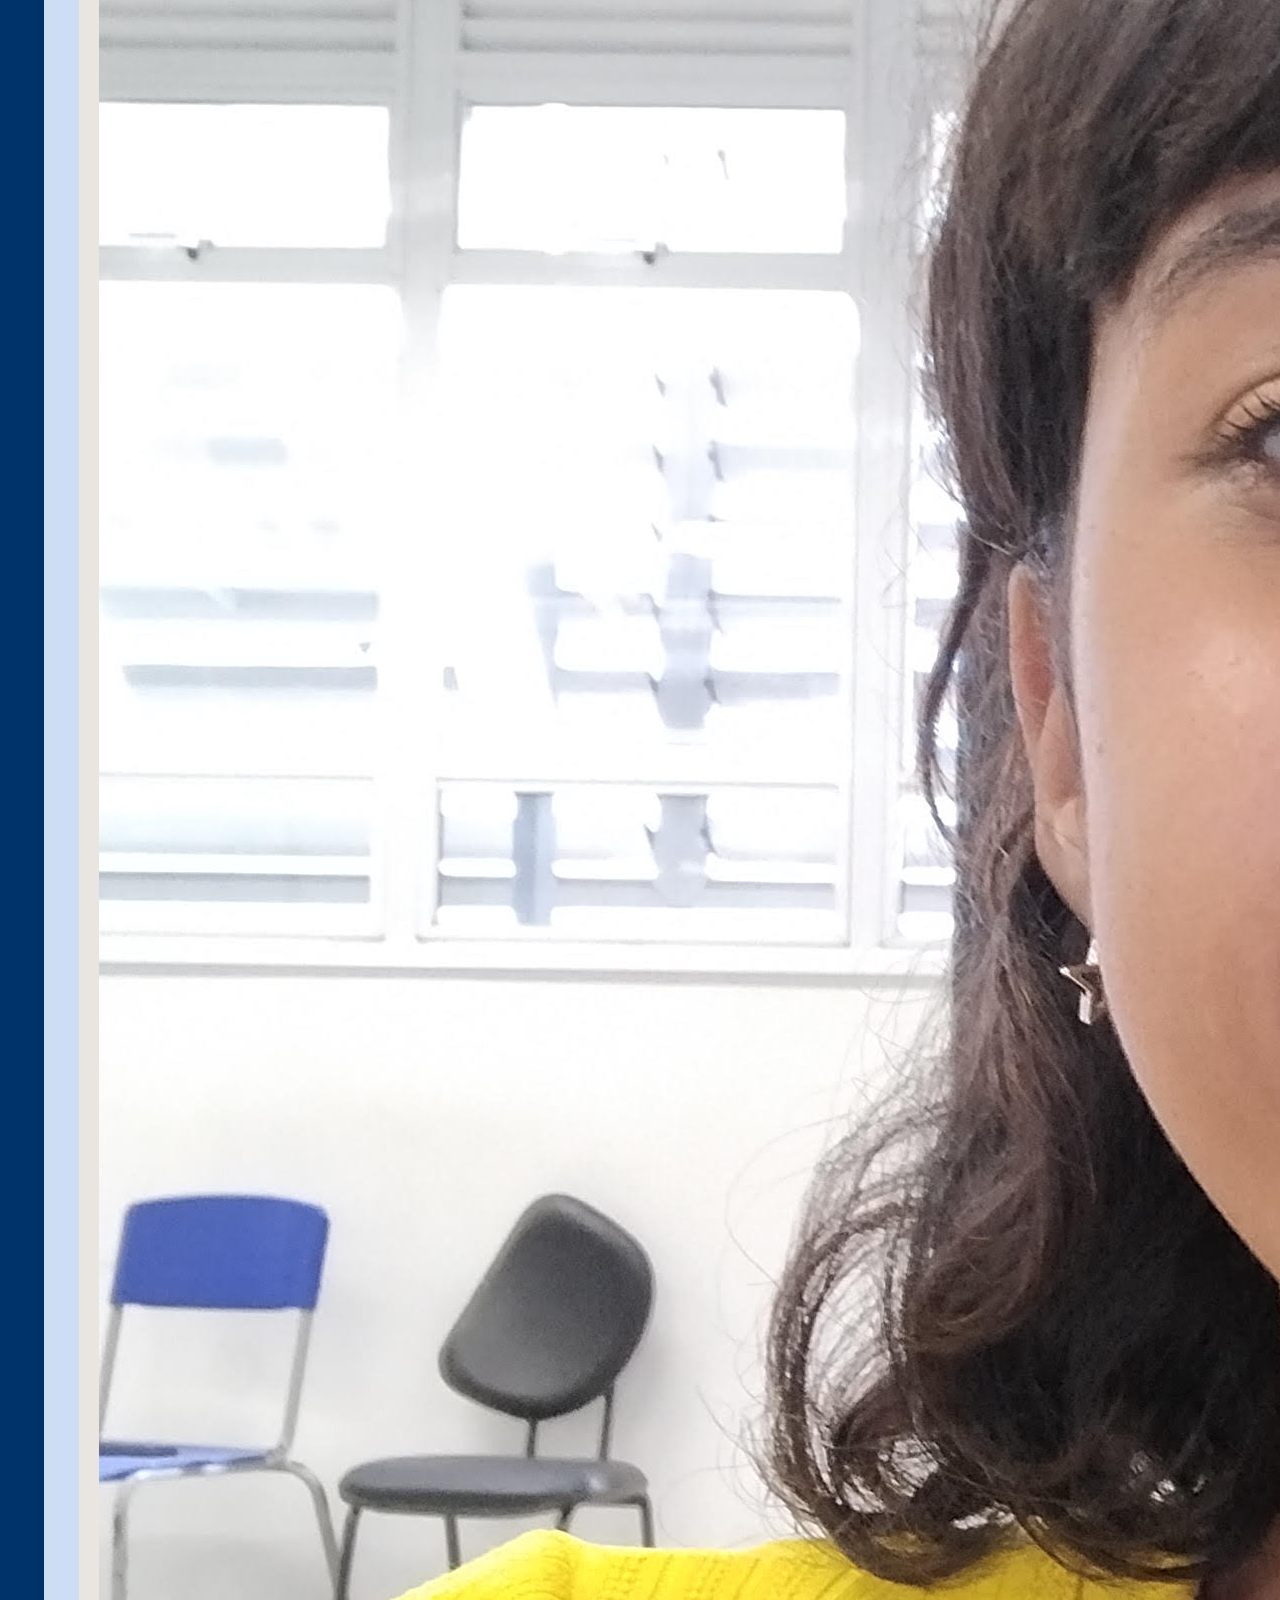
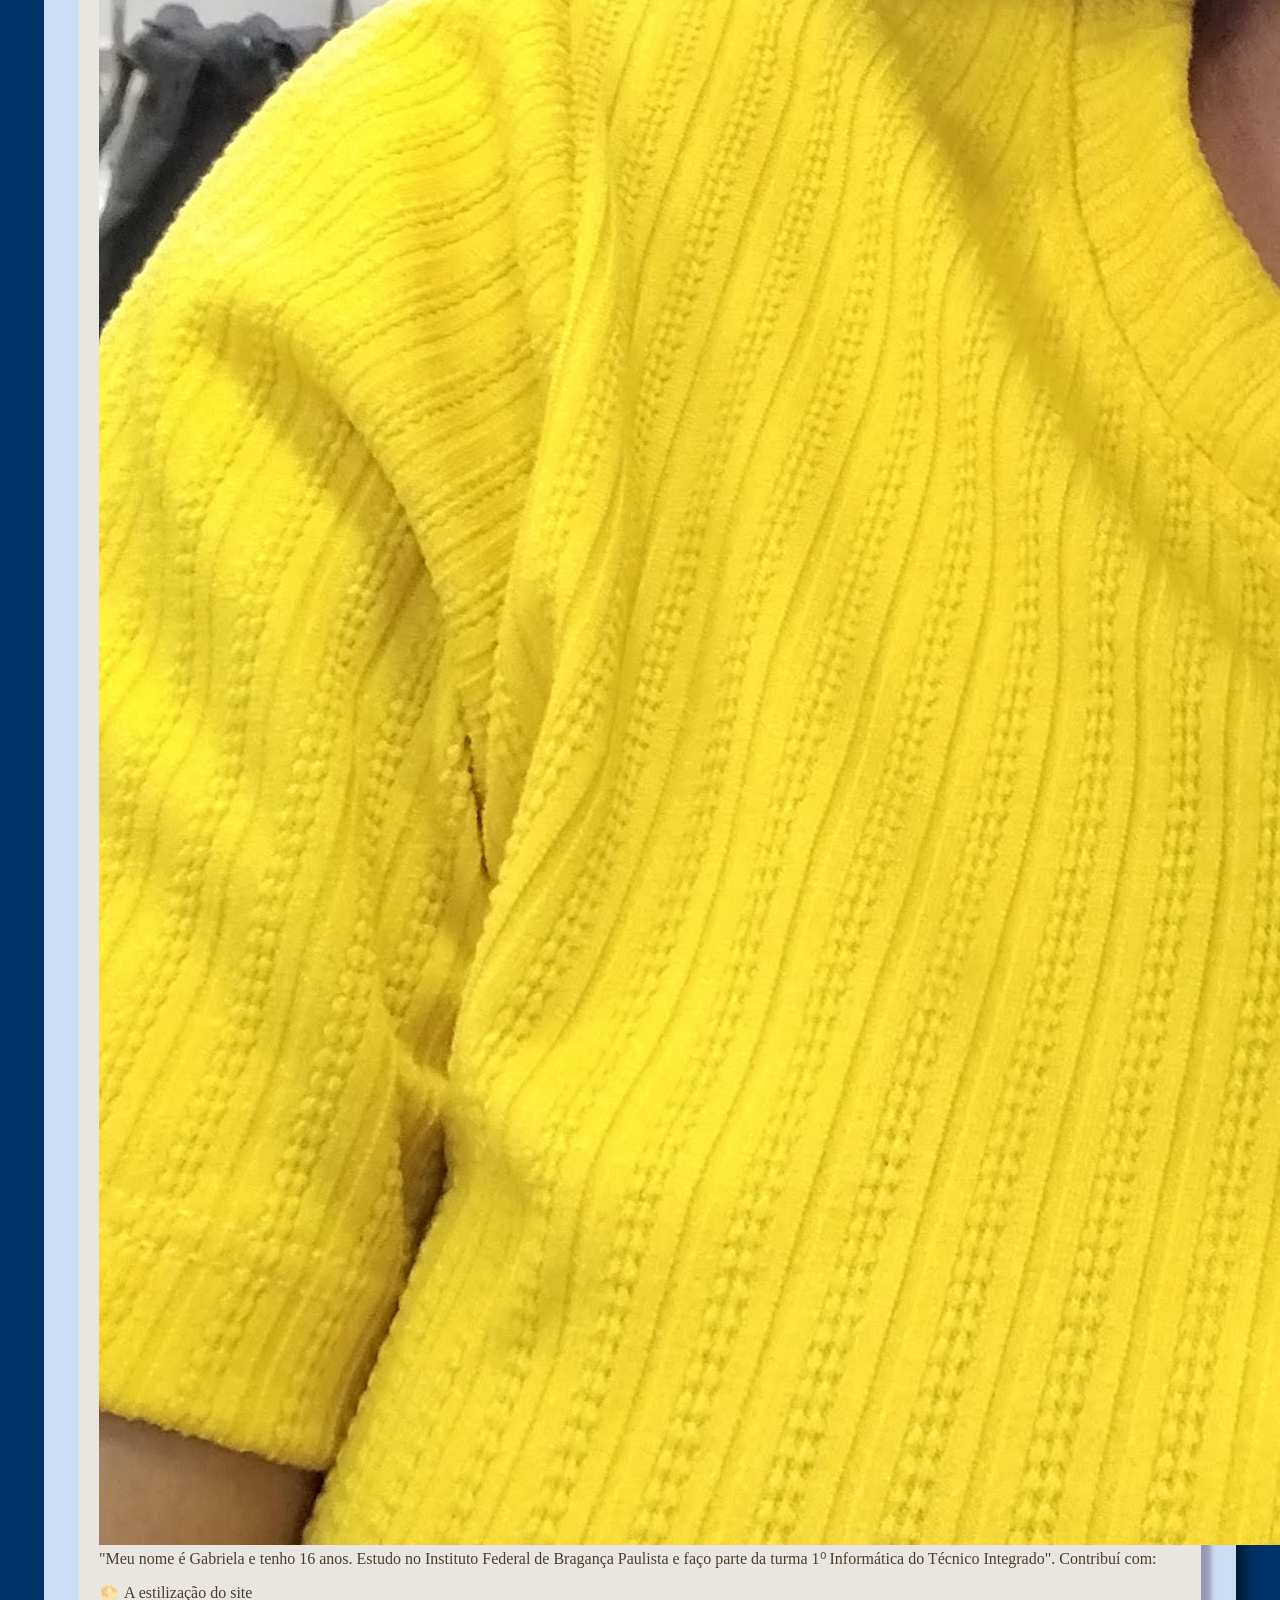
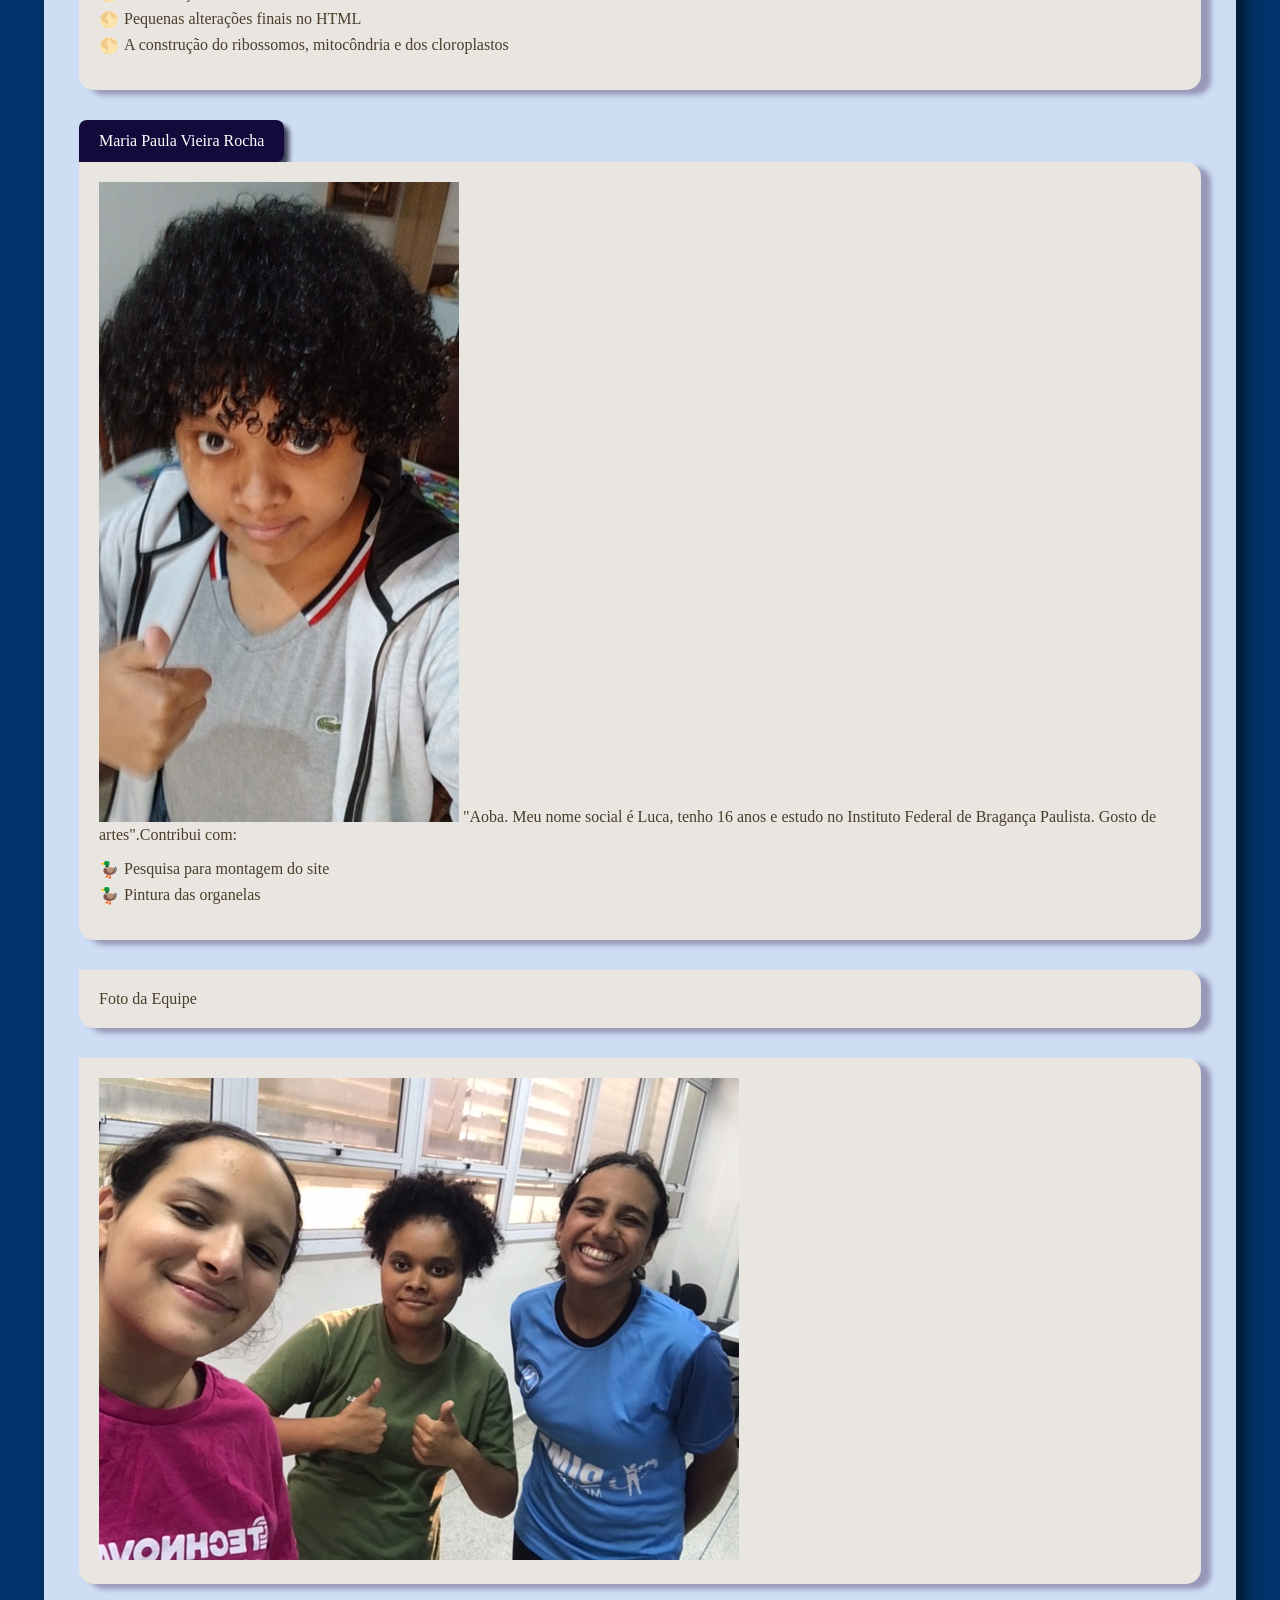
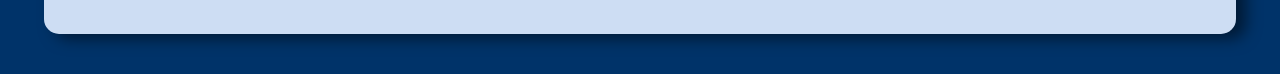
==== commit 842e5f77: "Fix HTML formatting and structure in biografia.html" ====
--- a/biografia.html
+++ b/biografia.html
@@ -58,9 +58,11 @@
                 <li>Pintura das organelas</li> 
             </ul>
         </div>
-        
+
+        <div class="texto_b">
+            Foto da Equipe
+        </div>
          <div class="texto_b">
-            Foto da Equipe <br>
                 <img src="grupo.jpeg" alt="Foto da equipe">
     </div>
 </body>
